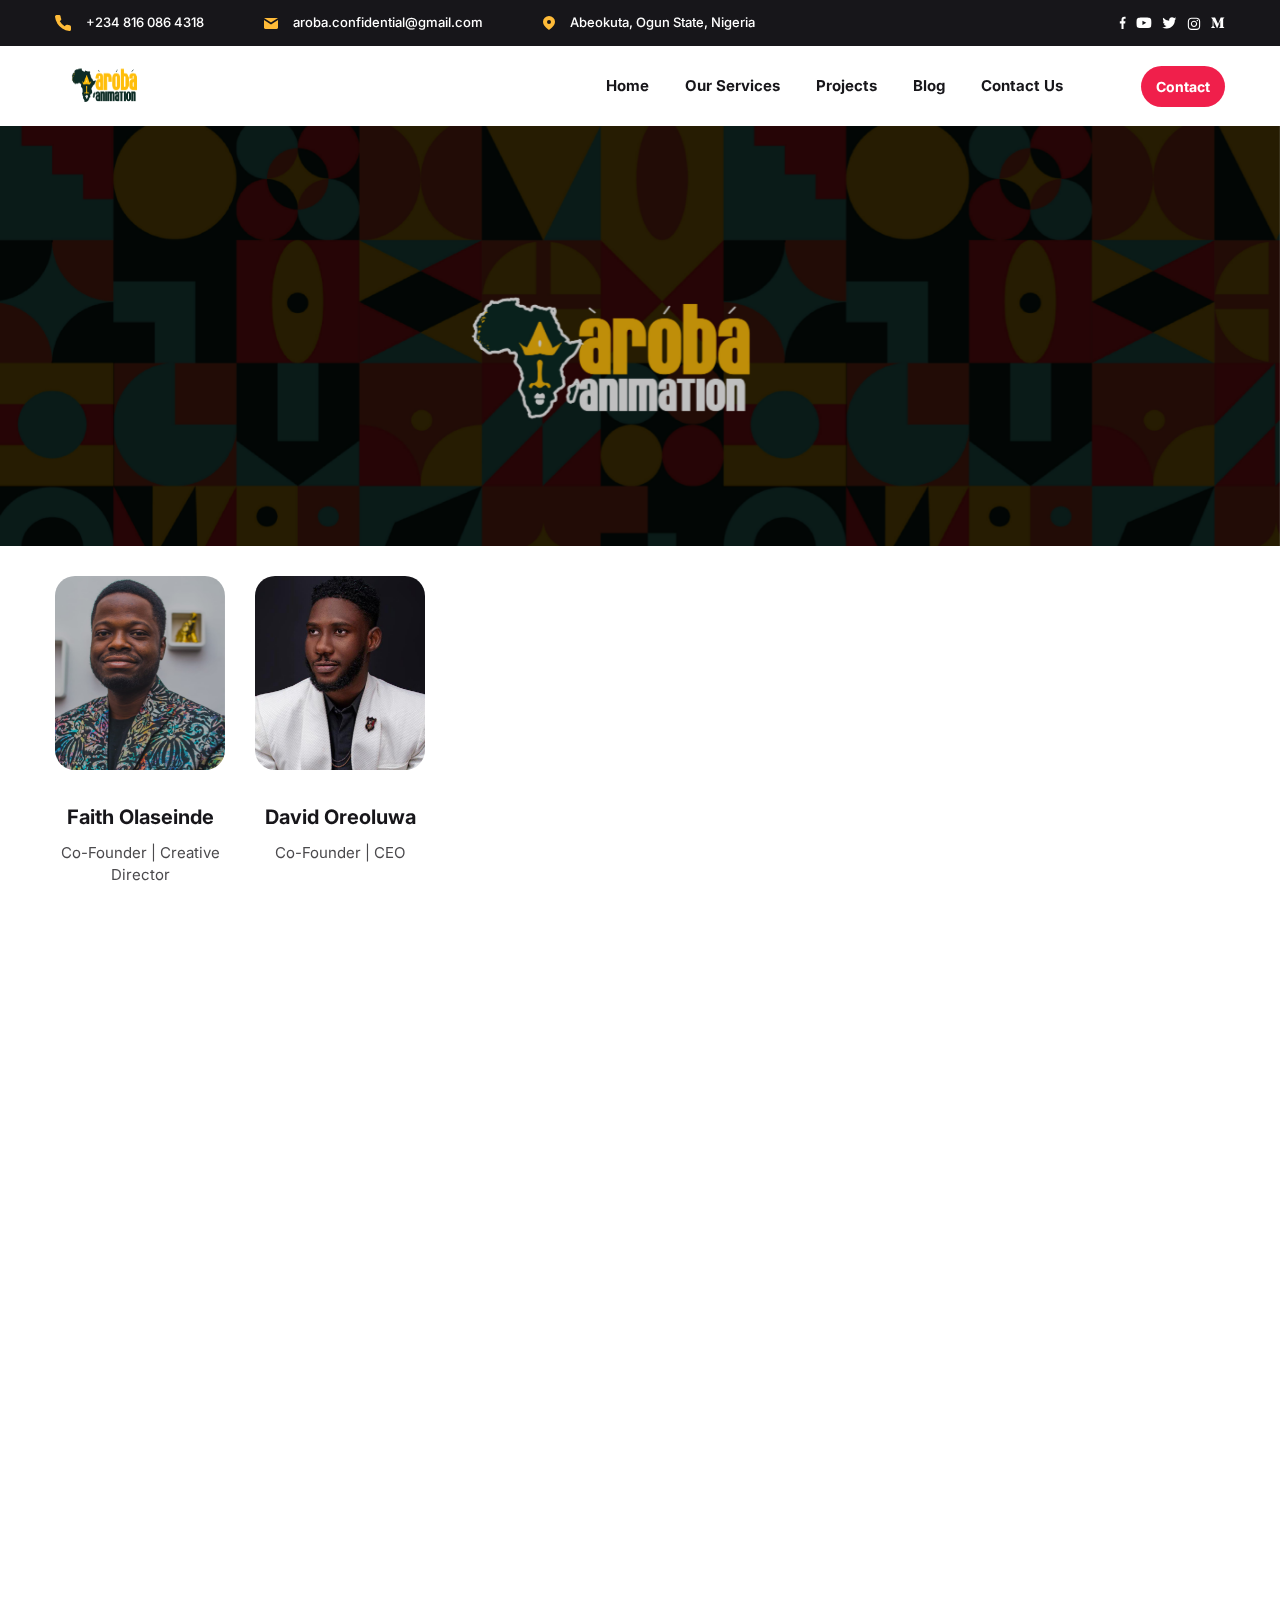
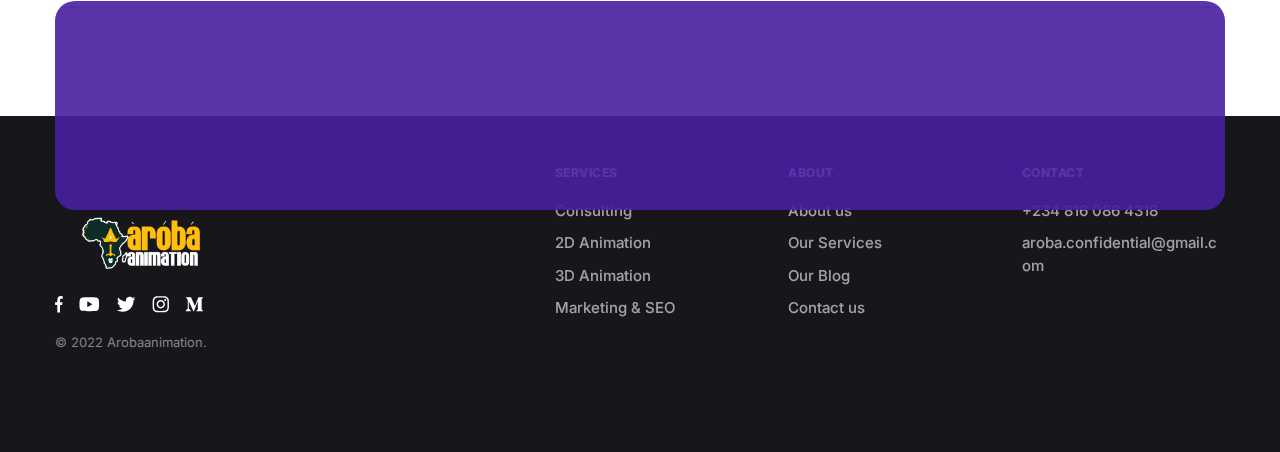
==== team.html @ 296a1837 "br" ====
<!DOCTYPE html>
<html class="no-js" lang="en">


<!-- Mirrored from runwebrun.com/startbox/home-01.html by HTTrack Website Copier/3.x [XR&CO'2014], Fri, 01 Jul 2022 14:49:18 GMT -->
<!-- Added by HTTrack --><meta http-equiv="content-type" content="text/html;charset=utf-8" /><!-- /Added by HTTrack -->
<head>
    <meta charset="utf-8">
    <title>Aroba | Home</title>
    <meta http-equiv="X-UA-Compatible" content="IE=edge">
    <meta name="description" content="Aroba Animation">
    <meta name="author" content="Aroba Animation">
    <meta name="viewport" content="width=device-width, initial-scale=1, shrink-to-fit=no"><!-- Favicon-->
    <link rel="icon" type="image/png" href="./assets/images/arobalogo.png"><!-- Fonts-->
    <link rel="stylesheet" href="https://fonts.googleapis.com/css2?family=Inter:wght@400;500;700&amp;display=swap"><!-- Style-->
    <!-- build:css -->
    <link rel="stylesheet" href="assets/vendors/css/magnific-popup.css">
    <link rel="stylesheet" href="assets/vendors/css/swiper-bundle.css">
    <link rel="stylesheet" href="assets/css/main.css"><!-- endbuild -->
    <!-- jQuery-->
    <script src="assets/vendors/js/jquery.min.js"></script>
</head>

<body class=" has-topbar">
    <!-- Header-->
    <!-- Navbar top-->
    <nav class="navbar navbar-expand-lg navbar-top  bg-white">
        <div class="container"><a class="navbar-brand" href="https://arobaanimation.com">
            <img src="./assets/images/arobalogo.png" style='height:70px;width:100px' alt='arobalogo'/>
                   
            </a><a class="navbar-toggle order-4 popup-inline" href="#navbar-mobile-style-1"><span></span><span></span><span></span></a>
            <ul class="nav navbar-nav order-2 ms-auto nav-no-opacity">
                <li class="nav-item navbar-dropdown"><a class="nav-link" href="#"><span>Home</span></a>
                  
                </li>
                <li class="nav-item navbar-dropdown"><a class="nav-link" href="#services"><span>Our Services</span></a>
                 
                </li>
         
                <li class="nav-item navbar-dropdown"><a class="nav-link" href="#projects"><span>Projects</span></a>
                
                </li>
                <li class="nav-item navbar-dropdown"><a class="nav-link" href="#"><span>Blog</span></a>
                   
                </li>
                <li class="nav-item navbar-dropdown"><a class="nav-link" href="#contact"><span>Contact Us</span></a>
                   
                </li>
            </ul><!-- Button--><a class="btn d-none d-sm-inline-flex btn btn-sm btn-accent-1 ms-auto ms-lg-60 me-30 me-lg-0 order-2 order-lg-3" href="#contact" target="_self">Сontact</a>
        </div>
    </nav><!-- Navbar mobile-->
    <div class="navbar navbar-mobile navbar-mobile-style-1 bg-white mfp-hide" id="navbar-mobile-style-1">
        <div class="navbar-wrapper">
            <div class="navbar-head"><a class="navbar-brand d-block d-md-none" href="#">
                <img src="./assets/images/arobalogo.png" style='height:70px;weight:100px' alt='arobalogo'/>
           
                
                </a><a class="navbar-toggle popup-modal-dismiss" href="#"><span></span><span></span><span></span></a></div>
            <div class="navbar-body">
                <ul class="nav navbar-nav navbar-nav-collapse">
                    <li class="nav-item navbar-collapse"><a class="nav-link" href="#"><span>Home</span></a>
                       
                    </li>
                    <li class="nav-item navbar-collapse"><a class="nav-link" href="#services"  ><span>Services</span></a>
                       
                    </li>
                  
                    <li class="nav-item navbar-collapse"><a class="nav-link" href="#projects"  aria-controls="navbarCollapsePortfolio"><span>Projects</span></a>
                       
                    </li>
                    <li class="nav-item navbar-collapse"><a class="nav-link" href="#blog"  aria-controls="navbarCollapseBlog"><span>Blog</span></a>
                      
                    </li>
                    <li class="nav-item navbar-collapse"><a class="nav-link" href="#contact"  aria-controls="navbarCollapseContact"><span>Contact Us</span></a>
                       
                    </li>
                </ul>
            </div>
            <div class="navbar-footer">
                <!-- Contacts-->
                <ul class="list-group borderless font-size-15">
                    <li class="list-group-item">Email: <a href="mailto:help@startbox.com">aroba.confidential@gmail.com</a></li>
                    <li class="list-group-item">Phone: <a href="tel:+2348160864318">+234 816 086 4318</a></li>
                </ul><!-- Social-->
                <ul class="nav nav-gap-sm navbar-nav nav-social mt-30 nav-no-opacity">
                    <li class="nav-item"><a class="nav-link" href="#"><svg xmlns="http://www.w3.org/2000/svg" width="8" height="15" fill="none">
                                <path fill="currentColor" d="M5.93 3.08h1.128V.974A13.651 13.651 0 0 0 5.416.882c-1.626 0-2.74 1.096-2.74 3.11v1.853H.882v2.353h1.794v5.92h2.2v-5.92h1.721l.274-2.353H4.875v-1.62c0-.68.171-1.146 1.056-1.146Z" />
                            </svg></a></li>
                    <li class="nav-item"><a class="nav-link" href="#"><svg xmlns="http://www.w3.org/2000/svg" width="17" height="13" fill="none">
                                <path fill="currentColor" d="M16.409 2.635a2.004 2.004 0 0 0-1.405-1.423c-1.24-.337-6.21-.337-6.21-.337s-4.971 0-6.21.337a2.004 2.004 0 0 0-1.406 1.423C.846 3.891.846 6.511.846 6.511s0 2.62.332 3.876a1.974 1.974 0 0 0 1.405 1.402c1.24.336 6.21.336 6.21.336s4.971 0 6.21-.336a1.974 1.974 0 0 0 1.406-1.402c.332-1.255.332-3.876.332-3.876s0-2.62-.332-3.876ZM7.168 8.89V4.132l4.154 2.38L7.168 8.89Z" />
                            </svg></a></li>
                    <li class="nav-item"><a class="nav-link" href="#"><svg xmlns="http://www.w3.org/2000/svg" width="16" height="13" fill="none">
                                <path fill="currentColor" d="M13.986 3.445c.01.133.01.266.01.4 0 4.064-3.093 8.746-8.747 8.746a8.687 8.687 0 0 1-4.72-1.38c.247.029.485.038.742.038 1.437 0 2.76-.485 3.816-1.313a3.08 3.08 0 0 1-2.874-2.132 3.251 3.251 0 0 0 1.39-.057A3.075 3.075 0 0 1 1.137 4.73v-.038c.41.228.886.37 1.39.39a3.072 3.072 0 0 1-1.37-2.56c0-.571.152-1.095.418-1.552a8.738 8.738 0 0 0 6.34 3.217 3.47 3.47 0 0 1-.077-.704A3.073 3.073 0 0 1 10.912.409c.885 0 1.685.37 2.246.97A6.052 6.052 0 0 0 15.11.637a3.066 3.066 0 0 1-1.352 1.694 6.164 6.164 0 0 0 1.77-.476 6.609 6.609 0 0 1-1.542 1.59Z" />
                            </svg></a></li>
                    <li class="nav-item"><a class="nav-link" href="#"><svg xmlns="http://www.w3.org/2000/svg" width="15" height="15" fill="none">
                                <path fill="currentColor" d="M7.504 4.13c-1.88 0-3.395 1.504-3.395 3.367s1.516 3.366 3.395 3.366 3.394-1.503 3.394-3.366c0-1.863-1.515-3.366-3.394-3.366Zm0 5.556a2.202 2.202 0 0 1-2.207-2.189A2.2 2.2 0 0 1 7.504 5.31 2.2 2.2 0 0 1 9.71 7.497a2.202 2.202 0 0 1-2.207 2.189Zm4.325-5.693a.787.787 0 0 1-.792.785.787.787 0 0 1-.792-.785c0-.433.355-.785.792-.785.437 0 .792.352.792.785Zm2.248.797c-.05-1.052-.293-1.983-1.07-2.75-.774-.769-1.713-1.009-2.774-1.061C9.14.917 5.864.917 4.771.979c-1.058.05-1.997.29-2.774 1.057-.777.768-1.016 1.7-1.07 2.751-.062 1.084-.062 4.333 0 5.417.05 1.052.293 1.983 1.07 2.751.777.768 1.713 1.008 2.774 1.06 1.093.062 4.37.062 5.462 0 1.061-.05 2-.29 2.775-1.06.774-.768 1.016-1.7 1.069-2.75.062-1.085.062-4.331 0-5.415Zm-1.412 6.577a2.225 2.225 0 0 1-1.259 1.248c-.871.343-2.94.264-3.902.264-.963 0-3.034.076-3.903-.264a2.225 2.225 0 0 1-1.259-1.248c-.345-.864-.265-2.915-.265-3.87 0-.955-.077-3.009.265-3.87a2.225 2.225 0 0 1 1.259-1.248c.872-.343 2.94-.264 3.903-.264.963 0 3.034-.076 3.902.264.58.228 1.025.67 1.259 1.248.346.864.266 2.915.266 3.87 0 .955.08 3.009-.266 3.87Z" />
                            </svg></a></li>
                    <li class="nav-item"><a class="nav-link" href="#"><svg xmlns="http://www.w3.org/2000/svg" width="16" height="13" fill="none">
                                <path fill="currentColor" d="M2.565 3.169a.553.553 0 0 0-.178-.463L1.065 1.112V.875h4.108l3.176 6.964L11.14.875h3.917v.237l-1.131 1.084a.33.33 0 0 0-.126.317v7.968a.33.33 0 0 0 .126.317l1.104 1.084v.237H9.474v-.237l1.145-1.11c.111-.112.111-.147.111-.317v-6.44L7.546 12.1h-.43L3.411 4.016v5.417a.738.738 0 0 0 .205.62l1.488 1.805v.238H.887v-.235l1.488-1.807a.714.714 0 0 0 .19-.621V3.169Z" />
                            </svg></a></li>
                </ul>
            </div>
        </div>
    </div><!-- Topbar-->
    <div class="navbar navbar-topbar navbar-expand-xl navbar-dark navbar-absolute top-0 d-none d-xl-flex">
        <div class="container">
            <!-- Language switcher-->
          
            <ul class="nav navbar-nav nav-gap-xl nav-contacts nav-no-opacity">
                <li class="nav-item"><a class="nav-link" href="tel:+2348160864318"><svg xmlns="http://www.w3.org/2000/svg" width="16" height="16" fill="none">
                            <path fill="currentColor" d="M16 11.98v2.408a1.604 1.604 0 0 1-1.094 1.527 1.613 1.613 0 0 1-.66.079 15.941 15.941 0 0 1-6.943-2.465A15.672 15.672 0 0 1 2.476 8.71a15.869 15.869 0 0 1-2.47-6.96A1.603 1.603 0 0 1 .96.136C1.163.047 1.384 0 1.607 0h2.414A1.61 1.61 0 0 1 5.63 1.381c.102.77.29 1.528.563 2.256a1.603 1.603 0 0 1-.362 1.694l-1.022 1.02a12.86 12.86 0 0 0 4.827 4.817l1.022-1.02a1.61 1.61 0 0 1 1.697-.36c.73.271 1.489.46 2.26.561A1.61 1.61 0 0 1 16 11.98Z" />
                        </svg>+234 816 086 4318</a></li>
                <li class="nav-item"><a class="nav-link" href="mailto:aroba.confidential@gmail.com"><svg xmlns="http://www.w3.org/2000/svg" width="14" height="11" fill="none">
                            <path fill="currentColor" d="M14 0H0l7 4.583L14 0Z" />
                            <path fill="currentColor" d="M14 9.821V2L7 6.5 0 2v7.821C0 10.47.63 11 1.4 11h11.2c.77 0 1.4-.53 1.4-1.179Z" />
                        </svg>aroba.confidential@gmail.com</a></li>
                <li class="nav-item"><a class="nav-link" href="#"><svg xmlns="http://www.w3.org/2000/svg" width="12" height="14" fill="none">
                            <path fill="currentColor" fill-rule="evenodd" d="M6 14s6-3.818 6-8.273a5.598 5.598 0 0 0-1.757-4.05A6.148 6.148 0 0 0 6 0a6.148 6.148 0 0 0-4.243 1.677A5.598 5.598 0 0 0 0 5.727C0 10.182 6 14 6 14Zm2-8a2 2 0 1 1-4 0 2 2 0 0 1 4 0Z" clip-rule="evenodd" />
                        </svg>Abeokuta, Ogun State, Nigeria</a></li>
            </ul><!-- Socials-->
            <ul class="nav nav-gap-sm navbar-nav nav-social ms-auto nav-no-opacity align-items-center">
                <li class="nav-item"><a class="nav-link" href="#"><svg xmlns="http://www.w3.org/2000/svg" width="7" height="14" fill="none">
                            <path fill="currentColor" d="M5.535 2.71h1.053V.748A12.741 12.741 0 0 0 5.055.66c-1.518 0-2.557 1.023-2.557 2.903v1.73H.823v2.195h1.675v5.525h2.053V7.488h1.607l.255-2.195H4.551V3.78c0-.635.159-1.07.984-1.07Z" />
                        </svg></a></li>
                <li class="nav-item"><a class="nav-link" href="#"><svg xmlns="http://www.w3.org/2000/svg" width="16" height="12" fill="none">
                            <path fill="currentColor" d="M15.048 2.23A1.87 1.87 0 0 0 13.737.9C12.58.587 7.94.587 7.94.587S3.301.587 2.144.9A1.87 1.87 0 0 0 .832 2.23c-.31 1.172-.31 3.618-.31 3.618s0 2.445.31 3.617c.171.647.674 1.135 1.312 1.308 1.157.314 5.796.314 5.796.314s4.64 0 5.797-.314a1.842 1.842 0 0 0 1.311-1.308c.31-1.172.31-3.617.31-3.617s0-2.446-.31-3.618ZM6.423 8.068v-4.44l3.877 2.22-3.877 2.22Z" />
                        </svg></a></li>
                <li class="nav-item"><a class="nav-link" href="#"><svg xmlns="http://www.w3.org/2000/svg" width="15" height="12" fill="none">
                            <path fill="currentColor" d="M12.854 2.986c.009.124.009.248.009.373 0 3.793-2.887 8.163-8.164 8.163a8.108 8.108 0 0 1-4.406-1.288c.23.027.453.036.693.036a5.746 5.746 0 0 0 3.562-1.226 2.874 2.874 0 0 1-2.683-1.99 3.035 3.035 0 0 0 1.297-.053 2.87 2.87 0 0 1-2.3-2.816v-.036a2.89 2.89 0 0 0 1.296.365A2.867 2.867 0 0 1 .88 2.124c0-.533.142-1.022.391-1.448a8.156 8.156 0 0 0 5.916 3.002 3.239 3.239 0 0 1-.07-.657c0-1.581 1.278-2.87 2.869-2.87.826 0 1.572.347 2.096.907a5.65 5.65 0 0 0 1.821-.693 2.862 2.862 0 0 1-1.261 1.581 5.751 5.751 0 0 0 1.652-.444 6.169 6.169 0 0 1-1.44 1.484Z" />
                        </svg></a></li>
                <li class="nav-item"><a class="nav-link" href="#"><svg xmlns="http://www.w3.org/2000/svg" width="14" height="13" fill="none">
                            <path fill="currentColor" d="M7.004 3.692c-1.754 0-3.169 1.403-3.169 3.142 0 1.74 1.415 3.142 3.169 3.142 1.753 0 3.168-1.403 3.168-3.142 0-1.739-1.415-3.142-3.168-3.142Zm0 5.185a2.055 2.055 0 0 1-2.06-2.043c0-1.126.924-2.042 2.06-2.042 1.136 0 2.06.916 2.06 2.042a2.055 2.055 0 0 1-2.06 2.043Zm4.036-5.313c0 .407-.33.733-.739.733a.734.734 0 0 1-.739-.733c0-.405.331-.733.74-.733.407 0 .738.328.738.733Zm2.099.744c-.047-.982-.273-1.852-.998-2.568-.723-.716-1.6-.94-2.59-.99-1.02-.057-4.078-.057-5.098 0-.987.047-1.864.27-2.59.987-.724.717-.948 1.586-.997 2.568-.058 1.011-.058 4.044 0 5.056.047.981.273 1.85.998 2.567.725.717 1.6.94 2.589.99 1.02.058 4.078.058 5.098 0 .99-.046 1.867-.27 2.59-.99.722-.716.948-1.586.998-2.567.058-1.012.058-4.042 0-5.053Zm-1.318 6.138a2.077 2.077 0 0 1-1.175 1.165c-.813.32-2.744.246-3.642.246-.9 0-2.832.071-3.643-.246a2.076 2.076 0 0 1-1.175-1.165c-.322-.806-.248-2.72-.248-3.612 0-.891-.071-2.808.248-3.612a2.077 2.077 0 0 1 1.175-1.165c.814-.32 2.744-.246 3.643-.246.898 0 2.831-.071 3.642.246.54.213.957.626 1.175 1.165.322.807.248 2.72.248 3.612 0 .891.074 2.808-.248 3.612Z" />
                        </svg></a></li>
                <li class="nav-item"><a class="nav-link" href="#"><svg xmlns="http://www.w3.org/2000/svg" width="14" height="12" fill="none">
                            <path fill="currentColor" d="M1.662 2.728a.516.516 0 0 0-.167-.432L.262.808V.587h3.833l2.964 6.5 2.606-6.5h3.656v.221L12.265 1.82a.308.308 0 0 0-.117.295v7.438a.308.308 0 0 0 .117.295l1.031 1.012v.221H8.11v-.221l1.07-1.036c.103-.104.103-.137.103-.296v-6.01L6.31 11.062h-.402L2.452 3.518v5.056a.689.689 0 0 0 .191.58l1.39 1.684v.222H.094v-.22l1.389-1.686a.666.666 0 0 0 .178-.58V2.728Z" />
                        </svg></a></li>
            </ul>
        </div>
    </div><!-- Main-->
    <div class="content-wrap ">
        <!-- Page title-->
        <div class="position-relative py-210">
            <div class="background">
                <div class="background-image jarallax" data-jarallax data-speed="0.8"><img class="jarallax-img" loading="lazy" src="assets/images/Aroba-11.jpg" alt=""></div>
                <div class="background-color" style="--background-color: #000; opacity: .25;"></div>
            </div>
            <div class="container">
                <!-- <h1 class="text-white mb-0 text-center">Our Talanted Team</h1> -->
            </div>
        </div>
        <div class="pt-120 pb-130 mt-30">
            <div class="container">
                <div class="row gy-70">
                    <!-- Item-->
                    <div class="col-6 col-sm-4 col-lg-2" data-show="startbox">
                        <!-- Member-->
                        <div class="member"><a class="member-image rounded-4" href="#" data-img-height style="--img-height: 114%;">
                            <img loading="lazy" src="assets/images/faith.jpeg" alt=""></a>
                            <div class="member-body"><a class="member-title h4" href="#">Faith Olaseinde</a>
                                <div class="member-subtitle font-size-15 text-gray-dark">Co-Founder | Creative Director</div>
                            </div>
                        </div>
                    </div>

                    <div class="col-6 col-sm-4 col-lg-2" data-show="startbox">
                        <!-- Member-->
                        <div class="member "><a class="member-image rounded-4" href="#" data-img-height style="--img-height: 114%;">
                            <img loading="lazy" src="assets/images/david.jpeg" alt=""></a>
                            <div class="member-body"><a class="member-title h4" href="#">David Oreoluwa</a>
                                <div class="member-subtitle font-size-15 text-gray-dark">Co-Founder | CEO</div>
                            </div>
                        </div>
                    </div>
                    
                    
                    <div class="text-center mt-80" data-show="startbox">
                        <a class="btn btn-light" href="#" target="_self">Sponsors and partners</a>
                    </div>
                    <div class="col-12 col-sm-6 col-lg-3" data-show="startbox">
                        <!-- Member-->
                        <div class="member "><a class="member-image rounded-4" href="#" data-img-height style="--img-height: 114%;">
                            <img loading="lazy" src="assets/images/charles.jpeg" alt=""></a>
                            <div class="member-body"><a class="member-title h4" href="#">Charles Cantu</a>
                                <div class="member-subtitle font-size-15 text-gray-dark">Founder of Reset Digital</div>
                            </div>
                        </div>
                    </div>
                    <div class="col-12 col-sm-6 col-lg-3" data-show="startbox">
                        <!-- Member-->
                        <div class="member "><a class="member-image rounded-4" href="#" data-img-height style="--img-height: 114%;">
                            <img loading="lazy" src="assets/images/mm.jpeg" alt=""></a>
                            <div class="member-body"><a class="member-title h4" href="#">Ken Newton</a>
                                <div class="member-subtitle font-size-15 text-gray-dark">Artist | CEO - The Artist Collective, Delivering Web3 & Metaverse dreams</div>
                            </div>
                        </div>
                    </div>
                    <div class="col-12 col-sm-6 col-lg-3" data-show="startbox">
                        <!-- Member-->
                        <div class="member "><a class="member-image rounded-4" href="#" data-img-height style="--img-height: 114%;">
                            <img loading="lazy" src="assets/images/victor.jpeg" alt=""></a>
                            <div class="member-body"><a class="member-title h4" href="#">Victor Rivera</a>
                                <div class="member-subtitle font-size-15 text-gray-dark">African NFTs / Co-Founder - The Artist Collective</div>
                            </div>
                        </div>
                    </div>
                    
                </div>
               
            </div>
        </div>
        <div class="position-relative">
            <div class="half-section-block container position-absolute top-50 start-0 end-0" data-prev-id=".footerPrev"
                data-next-id=".footerNext">
                <div class="shape-parent">
                    <div class="pt-40 pb-40 px-30 position-relative rounded-4 overflow-hidden z-index-1">
                        <div class="background">
                            <div class="background-image jarallax" data-jarallax data-speed="0.8"><img
                                    class="jarallax-img" loading="lazy"
                                    src="assets/img/root/call-to-action-1920x1080.jpg" alt=""></div>
                            <div class="background-color" style="--background-color: #481FA0; opacity: .9;"></div>
                        </div>
                        <div class="row">
                            <div class="col-lg-6 offset-lg-3 text-center">
                                
                                <p class="mb-50 text-white" data-show="startbox" data-show-delay="100">We are open for more sponsors and partners.</p>
                                <div data-show="startbox" data-show-delay="200">
                                    <!-- Button--><a class="btn btn-accent-1" href="https://wa.me/message/3SCCNMMKRTNLM1"
                                        target="_self">Partner with us now <svg class="ms-15 align-self-center"
                                            xmlns="http://www.w3.org/2000/svg" fill="none" viewBox="0 0 15 15">
                                            <path fill="currentColor"
                                                d="M15 11.23v2.259a1.501 1.501 0 0 1-1.026 1.432c-.199.067-.41.092-.619.073a14.944 14.944 0 0 1-6.508-2.31A14.692 14.692 0 0 1 2.32 8.166 14.877 14.877 0 0 1 .006 1.641 1.503 1.503 0 0 1 .9.13 1.51 1.51 0 0 1 1.507 0H3.77a1.51 1.51 0 0 1 1.508 1.295c.095.722.273 1.432.528 2.115a1.503 1.503 0 0 1-.34 1.588l-.957.956a12.055 12.055 0 0 0 4.525 4.516l.958-.956a1.51 1.51 0 0 1 1.591-.338 9.7 9.7 0 0 0 2.12.527 1.509 1.509 0 0 1 1.296 1.527Z" />
                                        </svg></a>
                                </div>
                            </div>
                        </div>
                    </div>
                </div>
            </div><br><br><br><br><br>
        </div>
      
    </div><!-- Footer-->
 
    <footer class="bg-dark text-white pt-120 pb-100 footerNext">
        <div class="container">
            <div class="row gy-50">
                <div class="col-12 col-lg-3">
                    <a class="d-block mb-30" href="aroba.html">
                    </a>
                    <img src="./assets/images/arobalogoblack.png" style='height:100px;weight:100px' alt='arobalogo'/>
                    <!-- <p class="font-size-15 mb-35">Them and one moving the won't <br>may, moving saw wherein.</p> -->
                    <ul class="nav text-white align-items-center mb-20 nav-gap-md nav-no-opacity">
                        <li class="nav-item"><a class="nav-link" href="#"><svg xmlns="http://www.w3.org/2000/svg" width="8" height="17" fill="none">
                                    <path fill="currentColor" d="M6.318 2.8h1.391V.202A16.842 16.842 0 0 0 5.683.088c-2.006 0-3.38 1.353-3.38 3.837v2.287H.089v2.902h2.214v7.303h2.713V9.114H7.14l.338-2.902H5.016v-2c0-.839.21-1.413 1.302-1.413Z" />
                                </svg></a></li>
                        <li class="nav-item"><a class="nav-link" href="#"><svg xmlns="http://www.w3.org/2000/svg" width="21" height="15" fill="none">
                                    <path fill="currentColor" d="M19.687 2.485A2.472 2.472 0 0 0 17.953.73C16.423.313 10.29.313 10.29.313s-6.133 0-7.662.416A2.473 2.473 0 0 0 .895 2.485c-.41 1.55-.41 4.782-.41 4.782s0 3.233.41 4.782c.226.855.89 1.5 1.734 1.729 1.53.415 7.662.415 7.662.415s6.132 0 7.662-.415a2.435 2.435 0 0 0 1.734-1.729c.41-1.549.41-4.782.41-4.782s0-3.232-.41-4.782ZM8.285 10.203v-5.87l5.126 2.934-5.126 2.936Z" />
                                </svg></a></li>
                        <li class="nav-item"><a class="nav-link" href="#"><svg xmlns="http://www.w3.org/2000/svg" width="20" height="16" fill="none">
                                    <path fill="currentColor" d="M17.477 4.484c.012.165.012.329.012.493 0 5.014-3.817 10.792-10.792 10.792-2.149 0-4.145-.623-5.824-1.703.305.035.599.047.916.047a7.596 7.596 0 0 0 4.709-1.62 3.8 3.8 0 0 1-3.547-2.63c.235.034.47.058.717.058.34 0 .68-.047.998-.13A3.793 3.793 0 0 1 1.625 6.07v-.047a3.82 3.82 0 0 0 1.714.482 3.79 3.79 0 0 1-1.691-3.159c0-.704.188-1.35.517-1.914a10.781 10.781 0 0 0 7.82 3.97 4.282 4.282 0 0 1-.094-.87c0-2.09 1.691-3.793 3.793-3.793 1.092 0 2.079.458 2.771 1.198a7.466 7.466 0 0 0 2.408-.916c-.282.88-.881 1.62-1.668 2.09a7.604 7.604 0 0 0 2.184-.587 8.153 8.153 0 0 1-1.902 1.961Z" />
                                </svg></a></li>
                        <li class="nav-item"><a class="nav-link" href="#"><svg xmlns="http://www.w3.org/2000/svg" width="17" height="17" fill="none">
                                    <path fill="currentColor" d="M8.788 4.097C6.47 4.097 4.6 5.95 4.6 8.25c0 2.298 1.87 4.153 4.188 4.153 2.318 0 4.188-1.855 4.188-4.153 0-2.3-1.87-4.153-4.188-4.153Zm0 6.853c-1.498 0-2.723-1.211-2.723-2.7 0-1.49 1.221-2.7 2.723-2.7 1.502 0 2.723 1.21 2.723 2.7 0 1.489-1.225 2.7-2.723 2.7Zm5.336-7.023a.97.97 0 0 1-.977.968.97.97 0 0 1-.976-.968c0-.535.437-.969.976-.969.54 0 .977.434.977.969Zm2.774.983c-.062-1.298-.36-2.447-1.32-3.394C14.624.569 13.465.272 12.156.207c-1.349-.076-5.39-.076-6.74 0C4.113.27 2.954.565 1.995 1.512 1.035 2.46.74 3.61.674 4.906c-.076 1.338-.076 5.346 0 6.683.063 1.298.361 2.447 1.32 3.394.959.947 2.114 1.244 3.423 1.309 1.348.076 5.39.076 6.739 0 1.308-.062 2.468-.358 3.422-1.309.956-.947 1.254-2.096 1.32-3.394.076-1.337.076-5.342 0-6.68Zm-1.742 8.114a2.745 2.745 0 0 1-1.553 1.54c-1.075.423-3.627.325-4.815.325-1.188 0-3.743.095-4.815-.325a2.746 2.746 0 0 1-1.552-1.54c-.427-1.066-.329-3.596-.329-4.774 0-1.179-.094-3.712.329-4.775a2.745 2.745 0 0 1 1.552-1.54C5.048 1.512 7.6 1.61 8.788 1.61c1.188 0 3.743-.094 4.815.325a2.745 2.745 0 0 1 1.553 1.54c.426 1.066.328 3.596.328 4.775 0 1.178.098 3.712-.328 4.774Z" />
                                </svg></a></li>
                        <li class="nav-item"><a class="nav-link" href="#"><svg xmlns="http://www.w3.org/2000/svg" width="19" height="15" fill="none">
                                    <path fill="currentColor" d="M2.774 3.144a.682.682 0 0 0-.22-.571L.924.606V.313H5.99L9.91 8.905 13.354.313h4.832v.293l-1.395 1.338a.407.407 0 0 0-.155.39v9.832c-.025.148.036.3.155.39l1.363 1.337v.293h-6.857v-.293l1.413-1.37c.138-.137.138-.18.138-.39V4.188l-3.93 9.973h-.53l-4.57-9.973v6.683a.91.91 0 0 0 .254.767l1.836 2.226v.293H.703v-.29l1.836-2.23a.88.88 0 0 0 .235-.766V3.144Z" />
                                </svg></a></li>
                    </ul>
                    <p class="font-size-13 text-muted m-0">© 2022 Arobaanimation.</p>
                </div>
                <div class="col-2 d-none d-lg-block"></div>
                <div class="col-12 col-lg-7">
                    <div class="row gy-50">
                        <div class="col-6 col-md-4">
                            <h6 class="display-6 text-white mb-20">Services</h6>
                            <ul class="nav flex-column text-white nav-opacity nav-gap-sm">
                                <li class="nav-item"><a class="nav-link" href="#">Consulting</a></li>
                                <li class="nav-item"><a class="nav-link" href="#">2D Animation</a></li>
                                <li class="nav-item"><a class="nav-link" href="#">3D Animation</a></li>
                                <li class="nav-item"><a class="nav-link" href="#">Marketing & SEO</a></li>
                            </ul>
                        </div>
                        <div class="col-6 col-md-4">
                            <h6 class="display-6 text-white mb-20">About</h6>
                            <ul class="nav flex-column text-white nav-opacity nav-gap-sm">
                                <li class="nav-item"><a class="nav-link" href="#">About us</a></li>
                                <li class="nav-item"><a class="nav-link" href="#services">Our Services</a></li>
                                <li class="nav-item"><a class="nav-link" href="#">Our Blog</a></li>
                                <li class="nav-item"><a class="nav-link" href="#contact">Contact us</a></li>
                            </ul>
                        </div>
                        <div class="col-6 col-md-4">
                            <h6 class="display-6 text-white mb-20">Contact</h6>
                            <ul class="nav flex-column text-white nav-opacity nav-gap-sm">
                                <li class="nav-item"><a class="nav-link" href="tel:+2348160864318">+234 816 086 4318</a></li>
                                <!-- <li class="nav-item"><a class="nav-link" href="tel:+2348169461105">+234 816-946-1105</a></li> -->
                                <li class="nav-item"><a class="nav-link" href="mailto:aroba.confidential@gmail.com">aroba.confidential@gmail.com</a></li>
                            </ul>
                        </div>
                    </div>
                </div>
            </div>
        </div>
    </footer>
    <!-- build:js -->
    <script src="assets/vendors/js/bootstrap.js"></script>
    <script src="assets/vendors/js/imagesloaded.pkgd.js"></script>
    <script src="assets/vendors/js/isotope.pkgd.js"></script>
    <script src="assets/vendors/js/jarallax.js"></script>
    <script src="assets/vendors/js/jarallax-element.js"></script>
    <script src="assets/vendors/js/jquery.countdown.js"></script>
    <script src="assets/vendors/js/jquery.magnific-popup.js"></script>
    <script src="assets/vendors/js/ofi.js"></script>
    <script src="assets/vendors/js/jquery.inview.js"></script>
    <script src="assets/vendors/js/swiper-bundle.js"></script>
    <script src="assets/vendors/js/gist-embed.min.js"></script>
    <script src="assets/js/helpers.js"></script>
    <script src="assets/js/controllers/show-on-scroll.js"></script>
    <script src="assets/js/controllers/countdown.js"></script>
    <script src="assets/js/controllers/isotope.js"></script>
    <script src="assets/js/controllers/navbar.js"></script>
    <script src="assets/js/controllers/stretch-column.js"></script>
    <script src="assets/js/controllers/swiper.js"></script>
    <script src="assets/js/controllers/others.js"></script><!-- endbuild -->
</body>


<!-- Mirrored from runwebrun.com/startbox/team.html by HTTrack Website Copier/3.x [XR&CO'2014], Fri, 01 Jul 2022 14:44:40 GMT -->
</html>
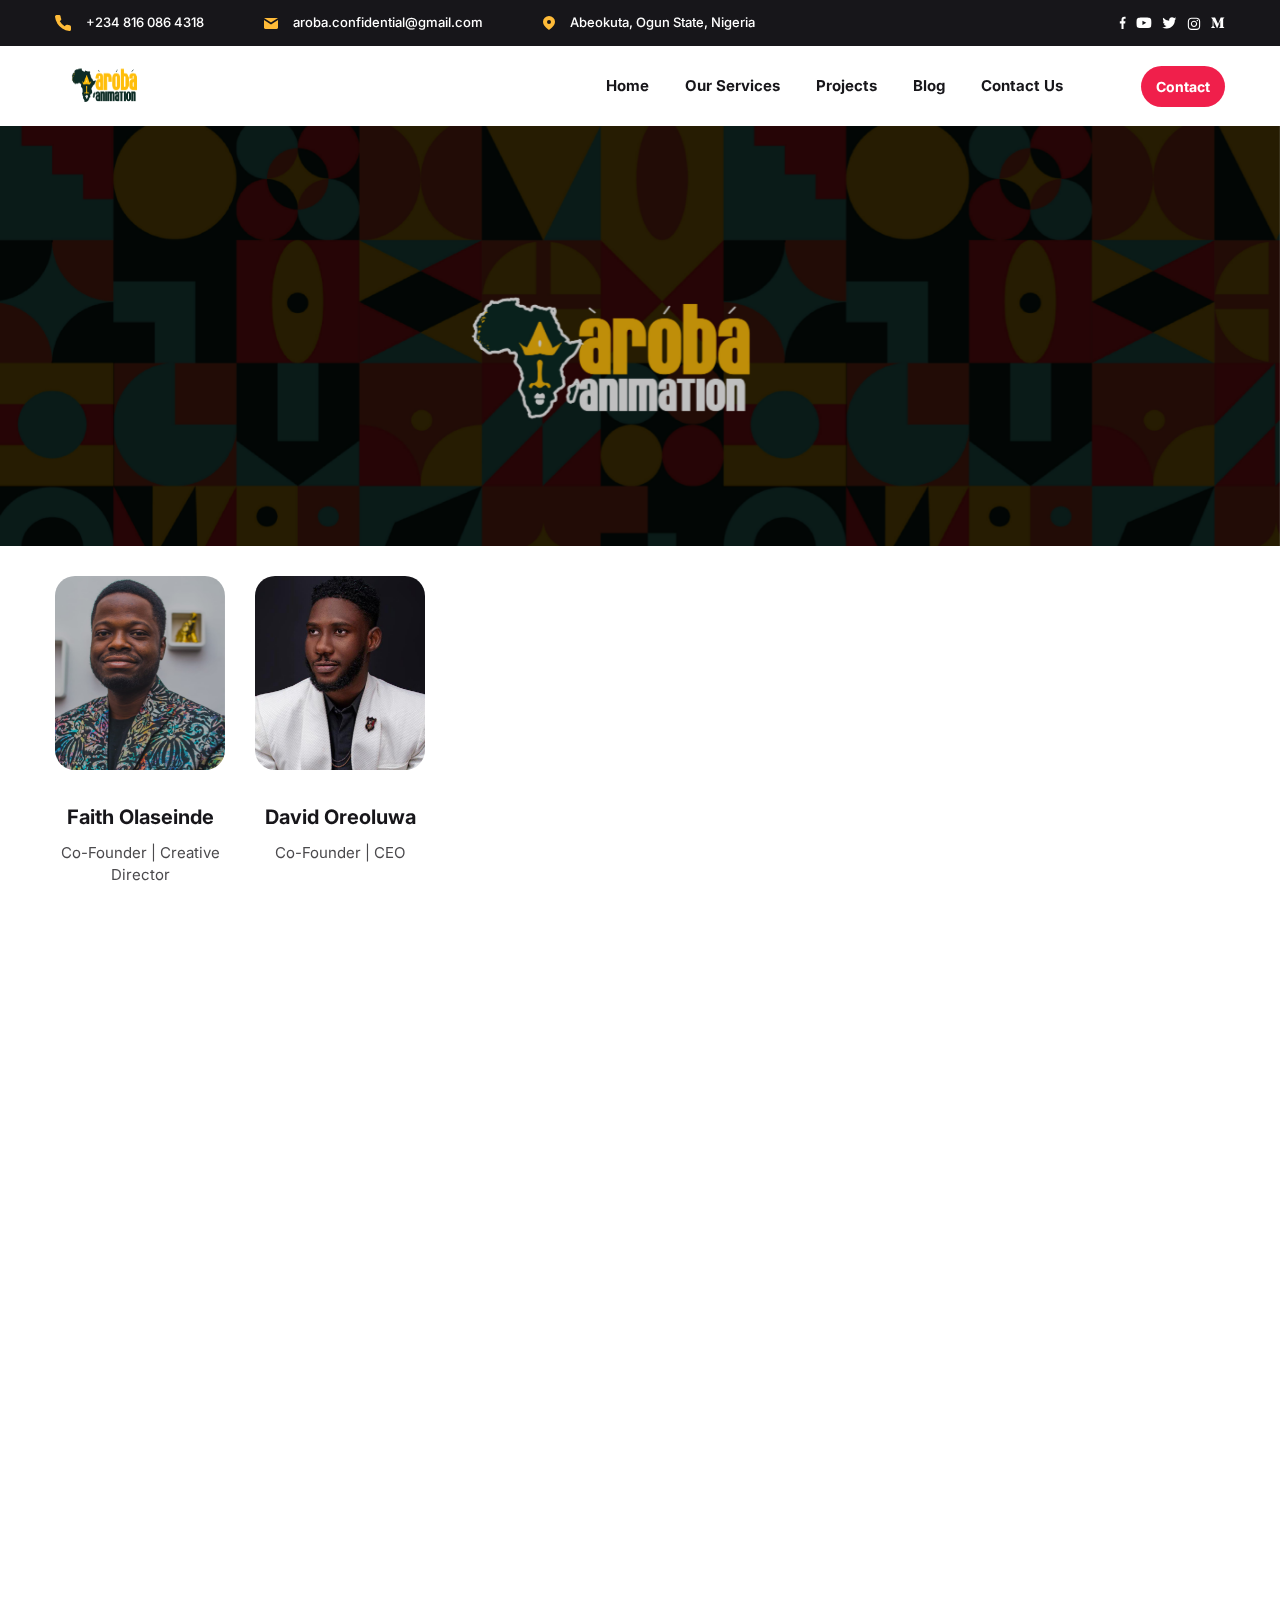
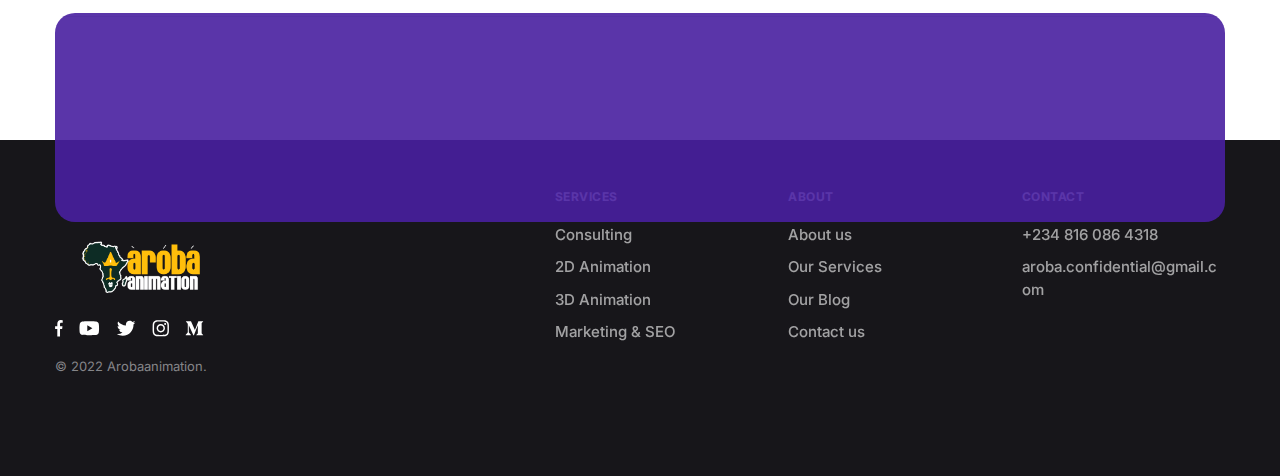
==== commit 3c0091ba: "another br" ====
--- a/team.html
+++ b/team.html
@@ -236,7 +236,7 @@
                         </div>
                     </div>
                 </div>
-            </div><br><br><br><br><br>
+            </div><br><br><br><br><br><br>
         </div>
       
     </div><!-- Footer-->
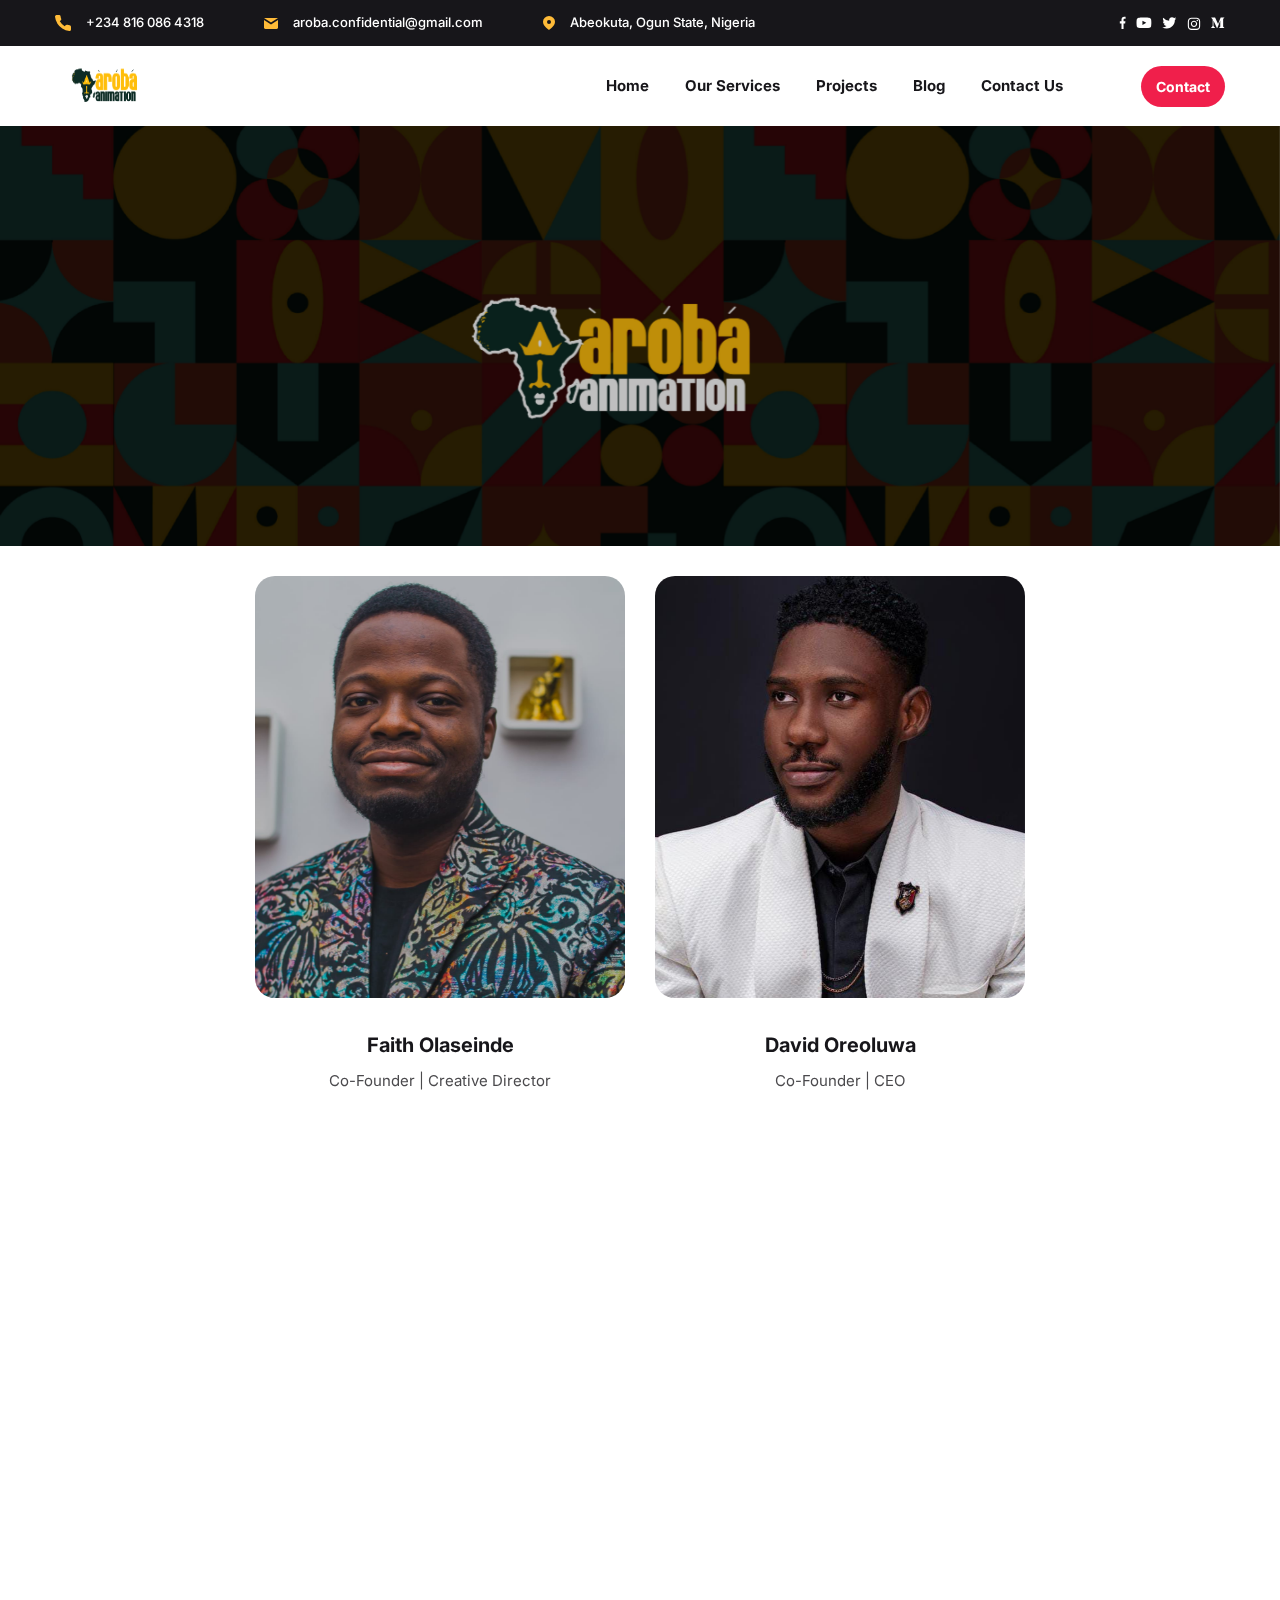
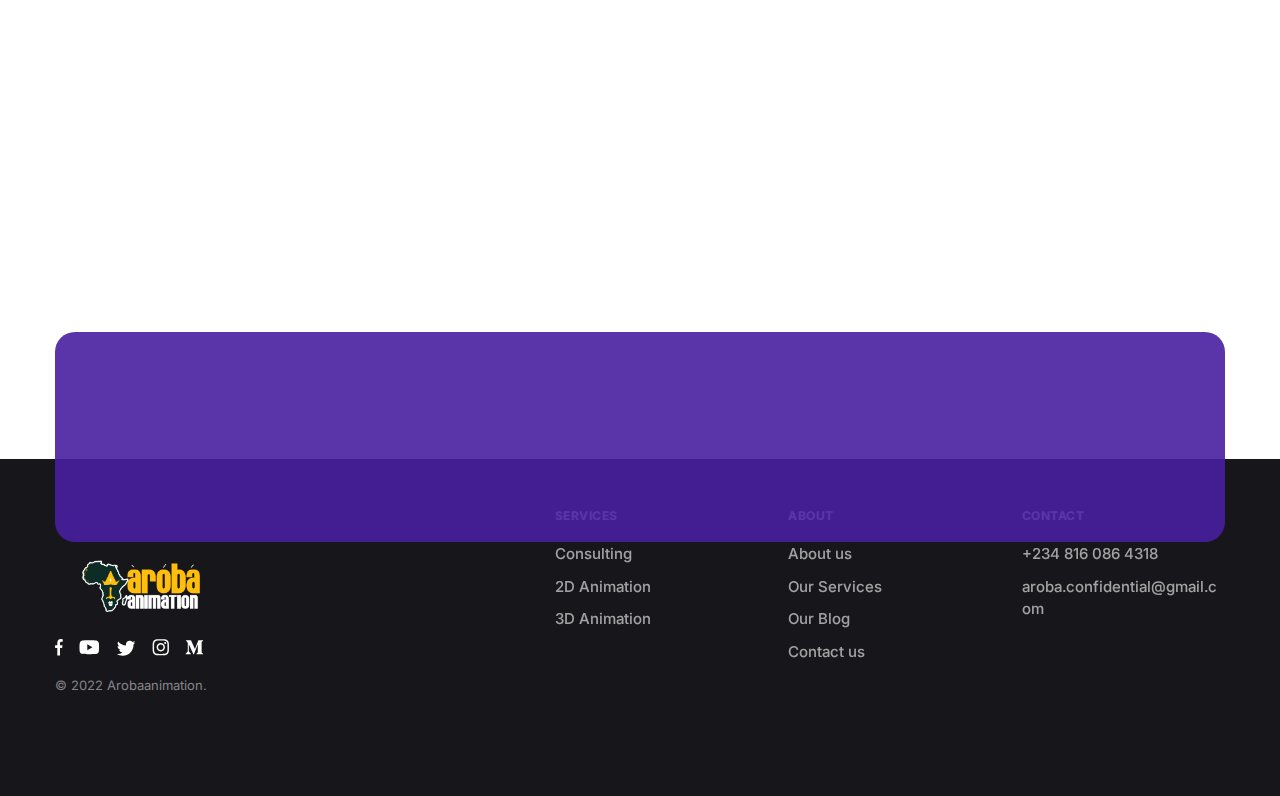
==== commit 3f4efc07: "new-updates" ====
--- a/team.html
+++ b/team.html
@@ -80,7 +80,7 @@
             <div class="navbar-footer">
                 <!-- Contacts-->
                 <ul class="list-group borderless font-size-15">
-                    <li class="list-group-item">Email: <a href="mailto:help@startbox.com">aroba.confidential@gmail.com</a></li>
+                    <li class="list-group-item">Email: <a href="mailto:aroba.confidential@gmail.com">aroba.confidential@gmail.com</a></li>
                     <li class="list-group-item">Phone: <a href="tel:+2348160864318">+234 816 086 4318</a></li>
                 </ul><!-- Social-->
                 <ul class="nav nav-gap-sm navbar-nav nav-social mt-30 nav-no-opacity">
@@ -151,9 +151,9 @@
         </div>
         <div class="pt-120 pb-130 mt-30">
             <div class="container">
-                <div class="row gy-70">
+                <div class="row gy-70 justify-content-center">
                     <!-- Item-->
-                    <div class="col-6 col-sm-4 col-lg-2" data-show="startbox">
+                    <div class="col-6 col-sm-4 col-lg-4 col-md-4" data-show="startbox">
                         <!-- Member-->
                         <div class="member"><a class="member-image rounded-4" href="#" data-img-height style="--img-height: 114%;">
                             <img loading="lazy" src="assets/images/faith.jpeg" alt=""></a>
@@ -163,7 +163,7 @@
                         </div>
                     </div>
 
-                    <div class="col-6 col-sm-4 col-lg-2" data-show="startbox">
+                    <div class="col-6 col-sm-4 col-lg-4 col-md-4" data-show="startbox">
                         <!-- Member-->
                         <div class="member "><a class="member-image rounded-4" href="#" data-img-height style="--img-height: 114%;">
                             <img loading="lazy" src="assets/images/david.jpeg" alt=""></a>
@@ -177,7 +177,7 @@
                     <div class="text-center mt-80" data-show="startbox">
                         <a class="btn btn-light" href="#" target="_self">Sponsors and partners</a>
                     </div>
-                    <div class="col-12 col-sm-6 col-lg-3" data-show="startbox">
+                    <div class="col-12 col-sm-6 col-md-4 col-lg-4" data-show="startbox">
                         <!-- Member-->
                         <div class="member "><a class="member-image rounded-4" href="#" data-img-height style="--img-height: 114%;">
                             <img loading="lazy" src="assets/images/charles.jpeg" alt=""></a>
@@ -186,7 +186,7 @@
                             </div>
                         </div>
                     </div>
-                    <div class="col-12 col-sm-6 col-lg-3" data-show="startbox">
+                    <div class="col-12 col-sm-6 col-md-4 col-lg-4" data-show="startbox">
                         <!-- Member-->
                         <div class="member "><a class="member-image rounded-4" href="#" data-img-height style="--img-height: 114%;">
                             <img loading="lazy" src="assets/images/mm.jpeg" alt=""></a>
@@ -195,12 +195,12 @@
                             </div>
                         </div>
                     </div>
-                    <div class="col-12 col-sm-6 col-lg-3" data-show="startbox">
+                    <div class="col-12 col-sm-6 col-md-4 col-lg-4" data-show="startbox">
                         <!-- Member-->
                         <div class="member "><a class="member-image rounded-4" href="#" data-img-height style="--img-height: 114%;">
                             <img loading="lazy" src="assets/images/victor.jpeg" alt=""></a>
                             <div class="member-body"><a class="member-title h4" href="#">Victor Rivera</a>
-                                <div class="member-subtitle font-size-15 text-gray-dark">African NFTs / Co-Founder - The Artist Collective</div>
+                                <div class="member-subtitle font-size-15 text-gray-dark">African NFTs | Co-Founder - The Artist Collective</div>
                             </div>
                         </div>
                     </div>
@@ -225,12 +225,10 @@
                                 
                                 <p class="mb-50 text-white" data-show="startbox" data-show-delay="100">We are open for more sponsors and partners.</p>
                                 <div data-show="startbox" data-show-delay="200">
-                                    <!-- Button--><a class="btn btn-accent-1" href="https://wa.me/message/3SCCNMMKRTNLM1"
-                                        target="_self">Partner with us now <svg class="ms-15 align-self-center"
-                                            xmlns="http://www.w3.org/2000/svg" fill="none" viewBox="0 0 15 15">
-                                            <path fill="currentColor"
-                                                d="M15 11.23v2.259a1.501 1.501 0 0 1-1.026 1.432c-.199.067-.41.092-.619.073a14.944 14.944 0 0 1-6.508-2.31A14.692 14.692 0 0 1 2.32 8.166 14.877 14.877 0 0 1 .006 1.641 1.503 1.503 0 0 1 .9.13 1.51 1.51 0 0 1 1.507 0H3.77a1.51 1.51 0 0 1 1.508 1.295c.095.722.273 1.432.528 2.115a1.503 1.503 0 0 1-.34 1.588l-.957.956a12.055 12.055 0 0 0 4.525 4.516l.958-.956a1.51 1.51 0 0 1 1.591-.338 9.7 9.7 0 0 0 2.12.527 1.509 1.509 0 0 1 1.296 1.527Z" />
-                                        </svg></a>
+                                    <!-- Button--><a class="btn btn-accent-1" href='mailto:aroba.confidential@gmail.com'
+                                        target="_self">Partner/Sponsor
+                                       
+                                    </a>
                                 </div>
                             </div>
                         </div>
@@ -277,7 +275,7 @@
                                 <li class="nav-item"><a class="nav-link" href="#">Consulting</a></li>
                                 <li class="nav-item"><a class="nav-link" href="#">2D Animation</a></li>
                                 <li class="nav-item"><a class="nav-link" href="#">3D Animation</a></li>
-                                <li class="nav-item"><a class="nav-link" href="#">Marketing & SEO</a></li>
+                                <!-- <li class="nav-item"><a class="nav-link" href="#">Marketing & SEO</a></li> -->
                             </ul>
                         </div>
                         <div class="col-6 col-md-4">
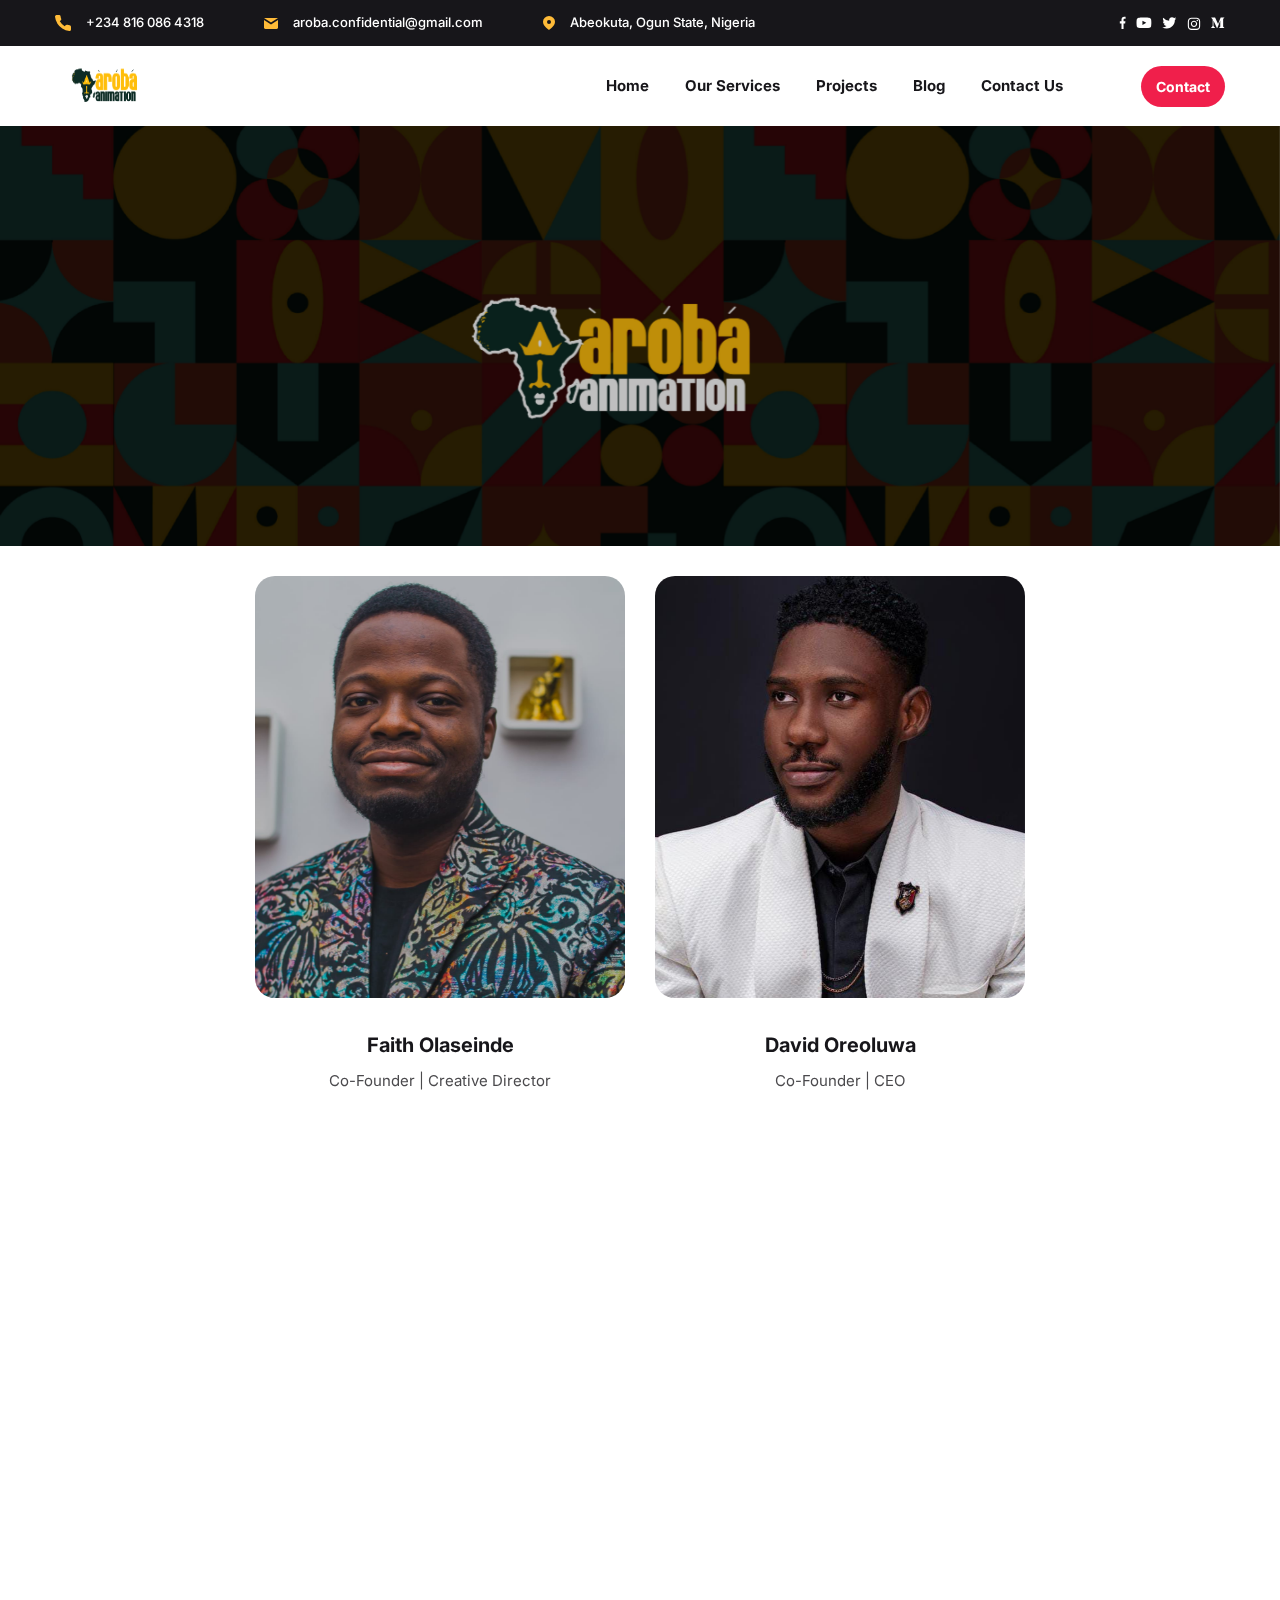
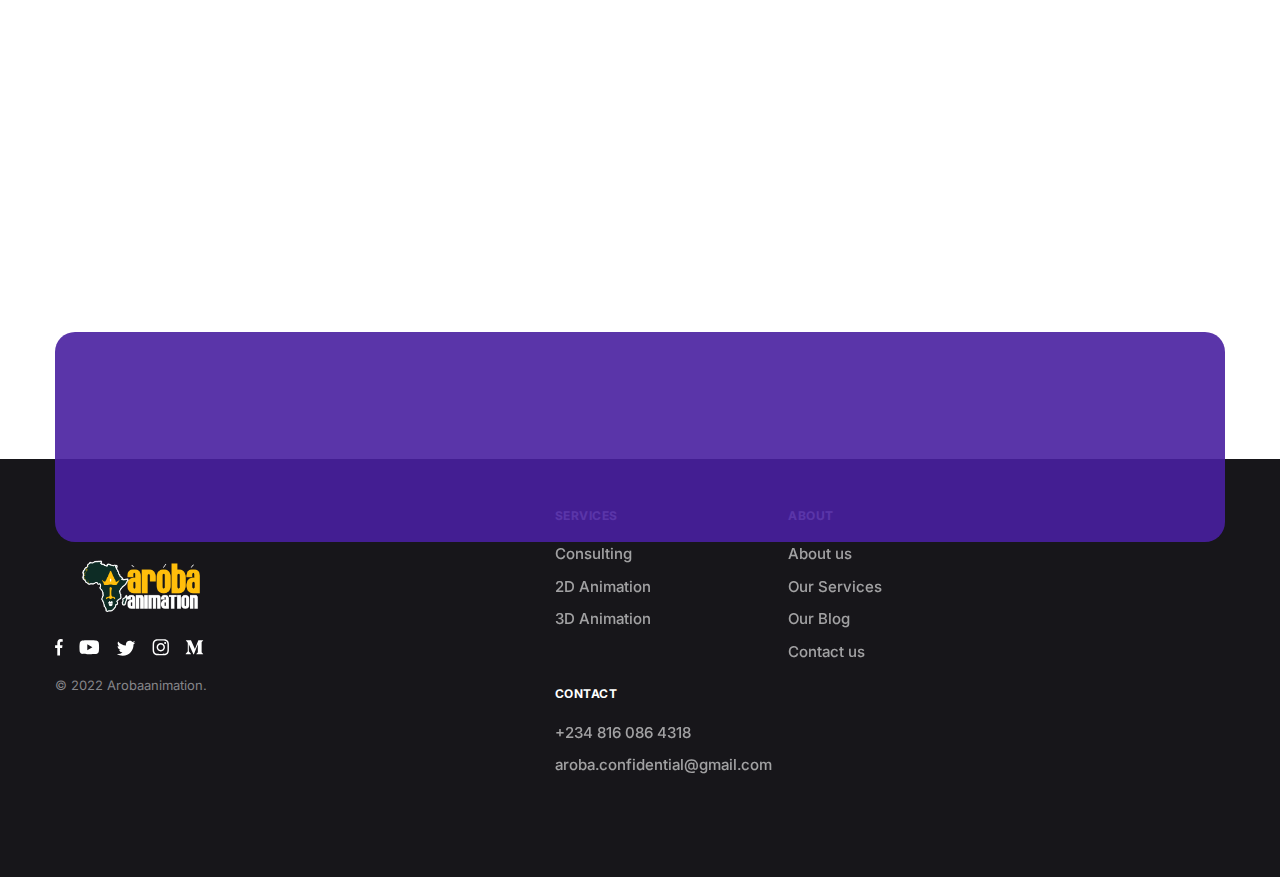
==== commit e6231d4f: "opensea" ====
--- a/team.html
+++ b/team.html
@@ -287,14 +287,16 @@
                                 <li class="nav-item"><a class="nav-link" href="#contact">Contact us</a></li>
                             </ul>
                         </div>
-                        <div class="col-6 col-md-4">
-                            <h6 class="display-6 text-white mb-20">Contact</h6>
-                            <ul class="nav flex-column text-white nav-opacity nav-gap-sm">
-                                <li class="nav-item"><a class="nav-link" href="tel:+2348160864318">+234 816 086 4318</a></li>
-                                <!-- <li class="nav-item"><a class="nav-link" href="tel:+2348169461105">+234 816-946-1105</a></li> -->
-                                <li class="nav-item"><a class="nav-link" href="mailto:aroba.confidential@gmail.com">aroba.confidential@gmail.com</a></li>
-                            </ul>
-                        </div>
+                       
+                    </div>
+                    <br>
+                    <div class="col-6 col-md-4">
+                        <h6 class="display-6 text-white mb-20">Contact</h6>
+                        <ul class="nav flex-column text-white nav-opacity nav-gap-sm">
+                            <li class="nav-item"><a class="nav-link" href="tel:+2348160864318">+234 816 086 4318</a></li>
+                            <!-- <li class="nav-item"><a class="nav-link" href="tel:+2348169461105">+234 816-946-1105</a></li> -->
+                            <li class="nav-item"><a class="nav-link" href="mailto:aroba.confidential@gmail.com">aroba.confidential@gmail.com</a></li>
+                        </ul>
                     </div>
                 </div>
             </div>
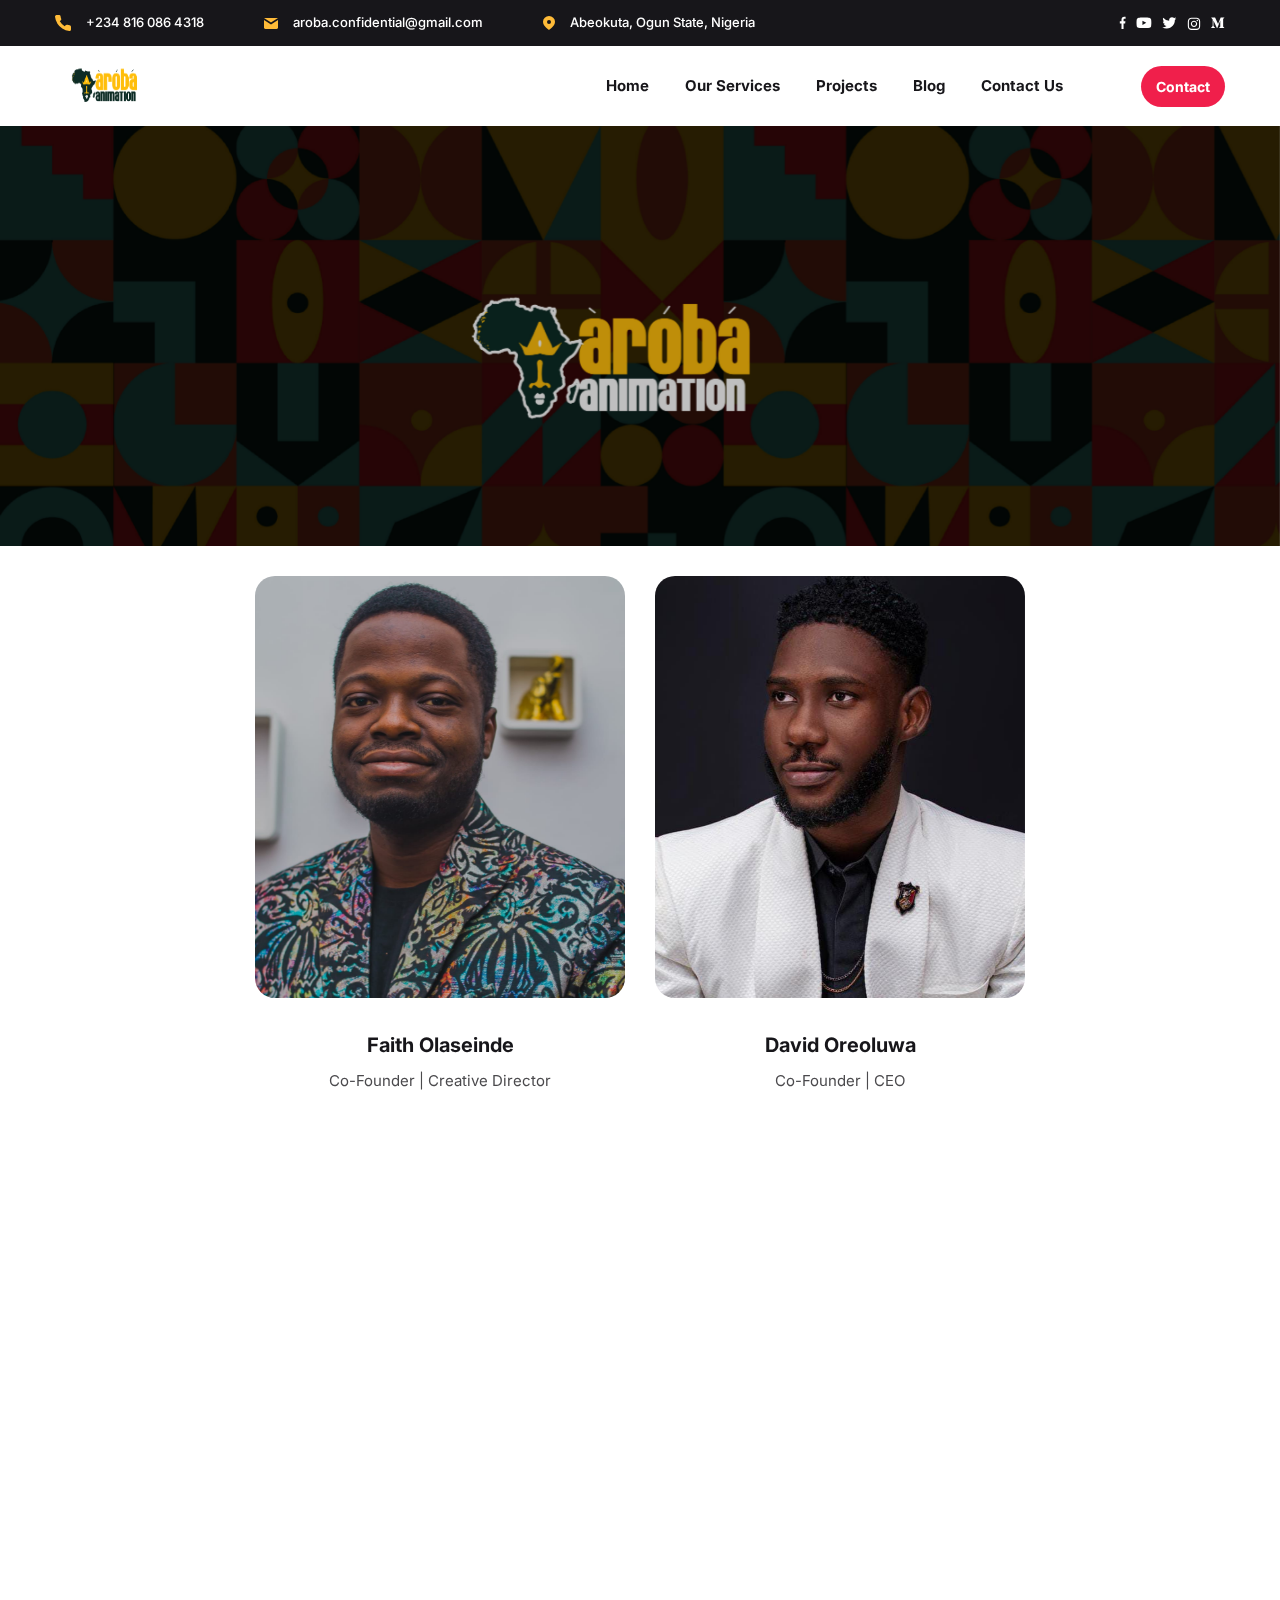
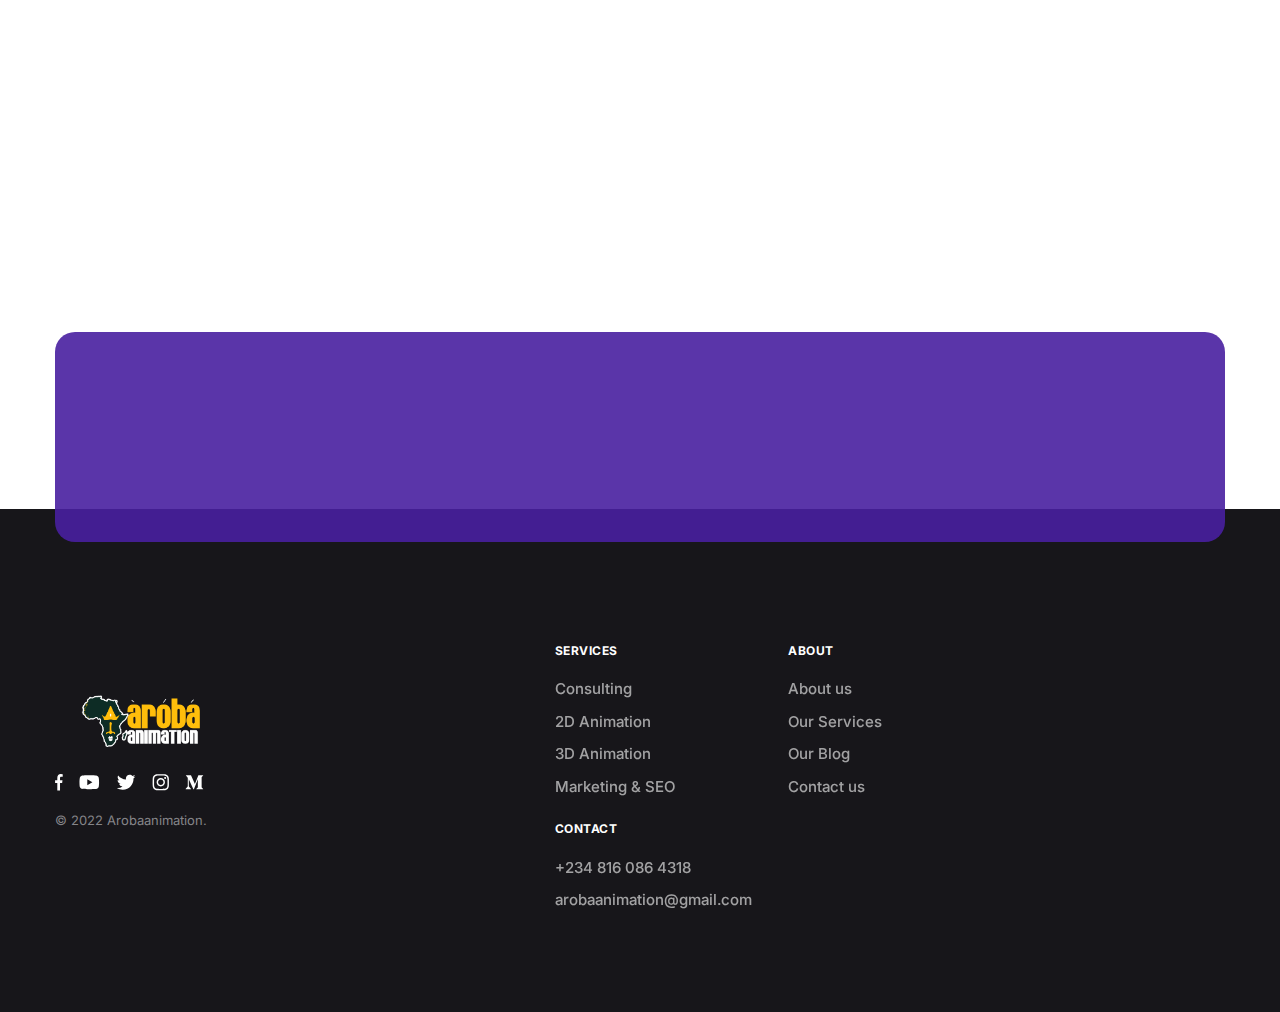
==== commit 9fea4394: "footer" ====
--- a/team.html
+++ b/team.html
@@ -1,10 +1,11 @@
-
 <!DOCTYPE html>
 <html class="no-js" lang="en">
 
 
 <!-- Mirrored from runwebrun.com/startbox/home-01.html by HTTrack Website Copier/3.x [XR&CO'2014], Fri, 01 Jul 2022 14:49:18 GMT -->
-<!-- Added by HTTrack --><meta http-equiv="content-type" content="text/html;charset=utf-8" /><!-- /Added by HTTrack -->
+<!-- Added by HTTrack -->
+<meta http-equiv="content-type" content="text/html;charset=utf-8" /><!-- /Added by HTTrack -->
+
 <head>
     <meta charset="utf-8">
     <title>Aroba | Home</title>
@@ -13,7 +14,8 @@
     <meta name="author" content="Aroba Animation">
     <meta name="viewport" content="width=device-width, initial-scale=1, shrink-to-fit=no"><!-- Favicon-->
     <link rel="icon" type="image/png" href="./assets/images/arobalogo.png"><!-- Fonts-->
-    <link rel="stylesheet" href="https://fonts.googleapis.com/css2?family=Inter:wght@400;500;700&amp;display=swap"><!-- Style-->
+    <link rel="stylesheet" href="https://fonts.googleapis.com/css2?family=Inter:wght@400;500;700&amp;display=swap">
+    <!-- Style-->
     <!-- build:css -->
     <link rel="stylesheet" href="assets/vendors/css/magnific-popup.css">
     <link rel="stylesheet" href="assets/vendors/css/swiper-bundle.css">
@@ -27,77 +29,95 @@
     <!-- Navbar top-->
     <nav class="navbar navbar-expand-lg navbar-top  bg-white">
         <div class="container"><a class="navbar-brand" href="https://arobaanimation.com">
-            <img src="./assets/images/arobalogo.png" style='height:70px;width:100px' alt='arobalogo'/>
-                   
-            </a><a class="navbar-toggle order-4 popup-inline" href="#navbar-mobile-style-1"><span></span><span></span><span></span></a>
+                <img src="./assets/images/arobalogo.png" style='height:70px;width:100px' alt='arobalogo' />
+
+            </a><a class="navbar-toggle order-4 popup-inline"
+                href="#navbar-mobile-style-1"><span></span><span></span><span></span></a>
             <ul class="nav navbar-nav order-2 ms-auto nav-no-opacity">
                 <li class="nav-item navbar-dropdown"><a class="nav-link" href="#"><span>Home</span></a>
-                  
+
                 </li>
                 <li class="nav-item navbar-dropdown"><a class="nav-link" href="#services"><span>Our Services</span></a>
-                 
-                </li>
-         
+
+                </li>
+
                 <li class="nav-item navbar-dropdown"><a class="nav-link" href="#projects"><span>Projects</span></a>
-                
+
                 </li>
                 <li class="nav-item navbar-dropdown"><a class="nav-link" href="#"><span>Blog</span></a>
-                   
+
                 </li>
                 <li class="nav-item navbar-dropdown"><a class="nav-link" href="#contact"><span>Contact Us</span></a>
-                   
-                </li>
-            </ul><!-- Button--><a class="btn d-none d-sm-inline-flex btn btn-sm btn-accent-1 ms-auto ms-lg-60 me-30 me-lg-0 order-2 order-lg-3" href="#contact" target="_self">Сontact</a>
+
+                </li>
+            </ul><!-- Button--><a
+                class="btn d-none d-sm-inline-flex btn btn-sm btn-accent-1 ms-auto ms-lg-60 me-30 me-lg-0 order-2 order-lg-3"
+                href="#contact" target="_self">Сontact</a>
         </div>
     </nav><!-- Navbar mobile-->
     <div class="navbar navbar-mobile navbar-mobile-style-1 bg-white mfp-hide" id="navbar-mobile-style-1">
         <div class="navbar-wrapper">
             <div class="navbar-head"><a class="navbar-brand d-block d-md-none" href="#">
-                <img src="./assets/images/arobalogo.png" style='height:70px;weight:100px' alt='arobalogo'/>
-           
-                
-                </a><a class="navbar-toggle popup-modal-dismiss" href="#"><span></span><span></span><span></span></a></div>
+                    <img src="./assets/images/arobalogo.png" style='height:70px;weight:100px' alt='arobalogo' />
+
+
+                </a><a class="navbar-toggle popup-modal-dismiss" href="#"><span></span><span></span><span></span></a>
+            </div>
             <div class="navbar-body">
                 <ul class="nav navbar-nav navbar-nav-collapse">
                     <li class="nav-item navbar-collapse"><a class="nav-link" href="#"><span>Home</span></a>
-                       
-                    </li>
-                    <li class="nav-item navbar-collapse"><a class="nav-link" href="#services"  ><span>Services</span></a>
-                       
-                    </li>
-                  
-                    <li class="nav-item navbar-collapse"><a class="nav-link" href="#projects"  aria-controls="navbarCollapsePortfolio"><span>Projects</span></a>
-                       
-                    </li>
-                    <li class="nav-item navbar-collapse"><a class="nav-link" href="#blog"  aria-controls="navbarCollapseBlog"><span>Blog</span></a>
-                      
-                    </li>
-                    <li class="nav-item navbar-collapse"><a class="nav-link" href="#contact"  aria-controls="navbarCollapseContact"><span>Contact Us</span></a>
-                       
+
+                    </li>
+                    <li class="nav-item navbar-collapse"><a class="nav-link" href="#services"><span>Services</span></a>
+
+                    </li>
+
+                    <li class="nav-item navbar-collapse"><a class="nav-link" href="#projects"
+                            aria-controls="navbarCollapsePortfolio"><span>Projects</span></a>
+
+                    </li>
+                    <li class="nav-item navbar-collapse"><a class="nav-link" href="#blog"
+                            aria-controls="navbarCollapseBlog"><span>Blog</span></a>
+
+                    </li>
+                    <li class="nav-item navbar-collapse"><a class="nav-link" href="#contact"
+                            aria-controls="navbarCollapseContact"><span>Contact Us</span></a>
+
                     </li>
                 </ul>
             </div>
             <div class="navbar-footer">
                 <!-- Contacts-->
                 <ul class="list-group borderless font-size-15">
-                    <li class="list-group-item">Email: <a href="mailto:aroba.confidential@gmail.com">aroba.confidential@gmail.com</a></li>
+                    <li class="list-group-item">Email: <a
+                            href="mailto:aroba.confidential@gmail.com">aroba.confidential@gmail.com</a></li>
                     <li class="list-group-item">Phone: <a href="tel:+2348160864318">+234 816 086 4318</a></li>
                 </ul><!-- Social-->
                 <ul class="nav nav-gap-sm navbar-nav nav-social mt-30 nav-no-opacity">
-                    <li class="nav-item"><a class="nav-link" href="#"><svg xmlns="http://www.w3.org/2000/svg" width="8" height="15" fill="none">
-                                <path fill="currentColor" d="M5.93 3.08h1.128V.974A13.651 13.651 0 0 0 5.416.882c-1.626 0-2.74 1.096-2.74 3.11v1.853H.882v2.353h1.794v5.92h2.2v-5.92h1.721l.274-2.353H4.875v-1.62c0-.68.171-1.146 1.056-1.146Z" />
-                            </svg></a></li>
-                    <li class="nav-item"><a class="nav-link" href="#"><svg xmlns="http://www.w3.org/2000/svg" width="17" height="13" fill="none">
-                                <path fill="currentColor" d="M16.409 2.635a2.004 2.004 0 0 0-1.405-1.423c-1.24-.337-6.21-.337-6.21-.337s-4.971 0-6.21.337a2.004 2.004 0 0 0-1.406 1.423C.846 3.891.846 6.511.846 6.511s0 2.62.332 3.876a1.974 1.974 0 0 0 1.405 1.402c1.24.336 6.21.336 6.21.336s4.971 0 6.21-.336a1.974 1.974 0 0 0 1.406-1.402c.332-1.255.332-3.876.332-3.876s0-2.62-.332-3.876ZM7.168 8.89V4.132l4.154 2.38L7.168 8.89Z" />
-                            </svg></a></li>
-                    <li class="nav-item"><a class="nav-link" href="#"><svg xmlns="http://www.w3.org/2000/svg" width="16" height="13" fill="none">
-                                <path fill="currentColor" d="M13.986 3.445c.01.133.01.266.01.4 0 4.064-3.093 8.746-8.747 8.746a8.687 8.687 0 0 1-4.72-1.38c.247.029.485.038.742.038 1.437 0 2.76-.485 3.816-1.313a3.08 3.08 0 0 1-2.874-2.132 3.251 3.251 0 0 0 1.39-.057A3.075 3.075 0 0 1 1.137 4.73v-.038c.41.228.886.37 1.39.39a3.072 3.072 0 0 1-1.37-2.56c0-.571.152-1.095.418-1.552a8.738 8.738 0 0 0 6.34 3.217 3.47 3.47 0 0 1-.077-.704A3.073 3.073 0 0 1 10.912.409c.885 0 1.685.37 2.246.97A6.052 6.052 0 0 0 15.11.637a3.066 3.066 0 0 1-1.352 1.694 6.164 6.164 0 0 0 1.77-.476 6.609 6.609 0 0 1-1.542 1.59Z" />
-                            </svg></a></li>
-                    <li class="nav-item"><a class="nav-link" href="#"><svg xmlns="http://www.w3.org/2000/svg" width="15" height="15" fill="none">
-                                <path fill="currentColor" d="M7.504 4.13c-1.88 0-3.395 1.504-3.395 3.367s1.516 3.366 3.395 3.366 3.394-1.503 3.394-3.366c0-1.863-1.515-3.366-3.394-3.366Zm0 5.556a2.202 2.202 0 0 1-2.207-2.189A2.2 2.2 0 0 1 7.504 5.31 2.2 2.2 0 0 1 9.71 7.497a2.202 2.202 0 0 1-2.207 2.189Zm4.325-5.693a.787.787 0 0 1-.792.785.787.787 0 0 1-.792-.785c0-.433.355-.785.792-.785.437 0 .792.352.792.785Zm2.248.797c-.05-1.052-.293-1.983-1.07-2.75-.774-.769-1.713-1.009-2.774-1.061C9.14.917 5.864.917 4.771.979c-1.058.05-1.997.29-2.774 1.057-.777.768-1.016 1.7-1.07 2.751-.062 1.084-.062 4.333 0 5.417.05 1.052.293 1.983 1.07 2.751.777.768 1.713 1.008 2.774 1.06 1.093.062 4.37.062 5.462 0 1.061-.05 2-.29 2.775-1.06.774-.768 1.016-1.7 1.069-2.75.062-1.085.062-4.331 0-5.415Zm-1.412 6.577a2.225 2.225 0 0 1-1.259 1.248c-.871.343-2.94.264-3.902.264-.963 0-3.034.076-3.903-.264a2.225 2.225 0 0 1-1.259-1.248c-.345-.864-.265-2.915-.265-3.87 0-.955-.077-3.009.265-3.87a2.225 2.225 0 0 1 1.259-1.248c.872-.343 2.94-.264 3.903-.264.963 0 3.034-.076 3.902.264.58.228 1.025.67 1.259 1.248.346.864.266 2.915.266 3.87 0 .955.08 3.009-.266 3.87Z" />
-                            </svg></a></li>
-                    <li class="nav-item"><a class="nav-link" href="#"><svg xmlns="http://www.w3.org/2000/svg" width="16" height="13" fill="none">
-                                <path fill="currentColor" d="M2.565 3.169a.553.553 0 0 0-.178-.463L1.065 1.112V.875h4.108l3.176 6.964L11.14.875h3.917v.237l-1.131 1.084a.33.33 0 0 0-.126.317v7.968a.33.33 0 0 0 .126.317l1.104 1.084v.237H9.474v-.237l1.145-1.11c.111-.112.111-.147.111-.317v-6.44L7.546 12.1h-.43L3.411 4.016v5.417a.738.738 0 0 0 .205.62l1.488 1.805v.238H.887v-.235l1.488-1.807a.714.714 0 0 0 .19-.621V3.169Z" />
+                    <li class="nav-item"><a class="nav-link" href="#"><svg xmlns="http://www.w3.org/2000/svg" width="8"
+                                height="15" fill="none">
+                                <path fill="currentColor"
+                                    d="M5.93 3.08h1.128V.974A13.651 13.651 0 0 0 5.416.882c-1.626 0-2.74 1.096-2.74 3.11v1.853H.882v2.353h1.794v5.92h2.2v-5.92h1.721l.274-2.353H4.875v-1.62c0-.68.171-1.146 1.056-1.146Z" />
+                            </svg></a></li>
+                    <li class="nav-item"><a class="nav-link" href="#"><svg xmlns="http://www.w3.org/2000/svg" width="17"
+                                height="13" fill="none">
+                                <path fill="currentColor"
+                                    d="M16.409 2.635a2.004 2.004 0 0 0-1.405-1.423c-1.24-.337-6.21-.337-6.21-.337s-4.971 0-6.21.337a2.004 2.004 0 0 0-1.406 1.423C.846 3.891.846 6.511.846 6.511s0 2.62.332 3.876a1.974 1.974 0 0 0 1.405 1.402c1.24.336 6.21.336 6.21.336s4.971 0 6.21-.336a1.974 1.974 0 0 0 1.406-1.402c.332-1.255.332-3.876.332-3.876s0-2.62-.332-3.876ZM7.168 8.89V4.132l4.154 2.38L7.168 8.89Z" />
+                            </svg></a></li>
+                    <li class="nav-item"><a class="nav-link" href="#"><svg xmlns="http://www.w3.org/2000/svg" width="16"
+                                height="13" fill="none">
+                                <path fill="currentColor"
+                                    d="M13.986 3.445c.01.133.01.266.01.4 0 4.064-3.093 8.746-8.747 8.746a8.687 8.687 0 0 1-4.72-1.38c.247.029.485.038.742.038 1.437 0 2.76-.485 3.816-1.313a3.08 3.08 0 0 1-2.874-2.132 3.251 3.251 0 0 0 1.39-.057A3.075 3.075 0 0 1 1.137 4.73v-.038c.41.228.886.37 1.39.39a3.072 3.072 0 0 1-1.37-2.56c0-.571.152-1.095.418-1.552a8.738 8.738 0 0 0 6.34 3.217 3.47 3.47 0 0 1-.077-.704A3.073 3.073 0 0 1 10.912.409c.885 0 1.685.37 2.246.97A6.052 6.052 0 0 0 15.11.637a3.066 3.066 0 0 1-1.352 1.694 6.164 6.164 0 0 0 1.77-.476 6.609 6.609 0 0 1-1.542 1.59Z" />
+                            </svg></a></li>
+                    <li class="nav-item"><a class="nav-link" href="#"><svg xmlns="http://www.w3.org/2000/svg" width="15"
+                                height="15" fill="none">
+                                <path fill="currentColor"
+                                    d="M7.504 4.13c-1.88 0-3.395 1.504-3.395 3.367s1.516 3.366 3.395 3.366 3.394-1.503 3.394-3.366c0-1.863-1.515-3.366-3.394-3.366Zm0 5.556a2.202 2.202 0 0 1-2.207-2.189A2.2 2.2 0 0 1 7.504 5.31 2.2 2.2 0 0 1 9.71 7.497a2.202 2.202 0 0 1-2.207 2.189Zm4.325-5.693a.787.787 0 0 1-.792.785.787.787 0 0 1-.792-.785c0-.433.355-.785.792-.785.437 0 .792.352.792.785Zm2.248.797c-.05-1.052-.293-1.983-1.07-2.75-.774-.769-1.713-1.009-2.774-1.061C9.14.917 5.864.917 4.771.979c-1.058.05-1.997.29-2.774 1.057-.777.768-1.016 1.7-1.07 2.751-.062 1.084-.062 4.333 0 5.417.05 1.052.293 1.983 1.07 2.751.777.768 1.713 1.008 2.774 1.06 1.093.062 4.37.062 5.462 0 1.061-.05 2-.29 2.775-1.06.774-.768 1.016-1.7 1.069-2.75.062-1.085.062-4.331 0-5.415Zm-1.412 6.577a2.225 2.225 0 0 1-1.259 1.248c-.871.343-2.94.264-3.902.264-.963 0-3.034.076-3.903-.264a2.225 2.225 0 0 1-1.259-1.248c-.345-.864-.265-2.915-.265-3.87 0-.955-.077-3.009.265-3.87a2.225 2.225 0 0 1 1.259-1.248c.872-.343 2.94-.264 3.903-.264.963 0 3.034-.076 3.902.264.58.228 1.025.67 1.259 1.248.346.864.266 2.915.266 3.87 0 .955.08 3.009-.266 3.87Z" />
+                            </svg></a></li>
+                    <li class="nav-item"><a class="nav-link" href="#"><svg xmlns="http://www.w3.org/2000/svg" width="16"
+                                height="13" fill="none">
+                                <path fill="currentColor"
+                                    d="M2.565 3.169a.553.553 0 0 0-.178-.463L1.065 1.112V.875h4.108l3.176 6.964L11.14.875h3.917v.237l-1.131 1.084a.33.33 0 0 0-.126.317v7.968a.33.33 0 0 0 .126.317l1.104 1.084v.237H9.474v-.237l1.145-1.11c.111-.112.111-.147.111-.317v-6.44L7.546 12.1h-.43L3.411 4.016v5.417a.738.738 0 0 0 .205.62l1.488 1.805v.238H.887v-.235l1.488-1.807a.714.714 0 0 0 .19-.621V3.169Z" />
                             </svg></a></li>
                 </ul>
             </div>
@@ -106,34 +126,51 @@
     <div class="navbar navbar-topbar navbar-expand-xl navbar-dark navbar-absolute top-0 d-none d-xl-flex">
         <div class="container">
             <!-- Language switcher-->
-          
+
             <ul class="nav navbar-nav nav-gap-xl nav-contacts nav-no-opacity">
-                <li class="nav-item"><a class="nav-link" href="tel:+2348160864318"><svg xmlns="http://www.w3.org/2000/svg" width="16" height="16" fill="none">
-                            <path fill="currentColor" d="M16 11.98v2.408a1.604 1.604 0 0 1-1.094 1.527 1.613 1.613 0 0 1-.66.079 15.941 15.941 0 0 1-6.943-2.465A15.672 15.672 0 0 1 2.476 8.71a15.869 15.869 0 0 1-2.47-6.96A1.603 1.603 0 0 1 .96.136C1.163.047 1.384 0 1.607 0h2.414A1.61 1.61 0 0 1 5.63 1.381c.102.77.29 1.528.563 2.256a1.603 1.603 0 0 1-.362 1.694l-1.022 1.02a12.86 12.86 0 0 0 4.827 4.817l1.022-1.02a1.61 1.61 0 0 1 1.697-.36c.73.271 1.489.46 2.26.561A1.61 1.61 0 0 1 16 11.98Z" />
+                <li class="nav-item"><a class="nav-link" href="tel:+2348160864318"><svg
+                            xmlns="http://www.w3.org/2000/svg" width="16" height="16" fill="none">
+                            <path fill="currentColor"
+                                d="M16 11.98v2.408a1.604 1.604 0 0 1-1.094 1.527 1.613 1.613 0 0 1-.66.079 15.941 15.941 0 0 1-6.943-2.465A15.672 15.672 0 0 1 2.476 8.71a15.869 15.869 0 0 1-2.47-6.96A1.603 1.603 0 0 1 .96.136C1.163.047 1.384 0 1.607 0h2.414A1.61 1.61 0 0 1 5.63 1.381c.102.77.29 1.528.563 2.256a1.603 1.603 0 0 1-.362 1.694l-1.022 1.02a12.86 12.86 0 0 0 4.827 4.817l1.022-1.02a1.61 1.61 0 0 1 1.697-.36c.73.271 1.489.46 2.26.561A1.61 1.61 0 0 1 16 11.98Z" />
                         </svg>+234 816 086 4318</a></li>
-                <li class="nav-item"><a class="nav-link" href="mailto:aroba.confidential@gmail.com"><svg xmlns="http://www.w3.org/2000/svg" width="14" height="11" fill="none">
+                <li class="nav-item"><a class="nav-link" href="mailto:aroba.confidential@gmail.com"><svg
+                            xmlns="http://www.w3.org/2000/svg" width="14" height="11" fill="none">
                             <path fill="currentColor" d="M14 0H0l7 4.583L14 0Z" />
-                            <path fill="currentColor" d="M14 9.821V2L7 6.5 0 2v7.821C0 10.47.63 11 1.4 11h11.2c.77 0 1.4-.53 1.4-1.179Z" />
+                            <path fill="currentColor"
+                                d="M14 9.821V2L7 6.5 0 2v7.821C0 10.47.63 11 1.4 11h11.2c.77 0 1.4-.53 1.4-1.179Z" />
                         </svg>aroba.confidential@gmail.com</a></li>
-                <li class="nav-item"><a class="nav-link" href="#"><svg xmlns="http://www.w3.org/2000/svg" width="12" height="14" fill="none">
-                            <path fill="currentColor" fill-rule="evenodd" d="M6 14s6-3.818 6-8.273a5.598 5.598 0 0 0-1.757-4.05A6.148 6.148 0 0 0 6 0a6.148 6.148 0 0 0-4.243 1.677A5.598 5.598 0 0 0 0 5.727C0 10.182 6 14 6 14Zm2-8a2 2 0 1 1-4 0 2 2 0 0 1 4 0Z" clip-rule="evenodd" />
+                <li class="nav-item"><a class="nav-link" href="#"><svg xmlns="http://www.w3.org/2000/svg" width="12"
+                            height="14" fill="none">
+                            <path fill="currentColor" fill-rule="evenodd"
+                                d="M6 14s6-3.818 6-8.273a5.598 5.598 0 0 0-1.757-4.05A6.148 6.148 0 0 0 6 0a6.148 6.148 0 0 0-4.243 1.677A5.598 5.598 0 0 0 0 5.727C0 10.182 6 14 6 14Zm2-8a2 2 0 1 1-4 0 2 2 0 0 1 4 0Z"
+                                clip-rule="evenodd" />
                         </svg>Abeokuta, Ogun State, Nigeria</a></li>
             </ul><!-- Socials-->
             <ul class="nav nav-gap-sm navbar-nav nav-social ms-auto nav-no-opacity align-items-center">
-                <li class="nav-item"><a class="nav-link" href="#"><svg xmlns="http://www.w3.org/2000/svg" width="7" height="14" fill="none">
-                            <path fill="currentColor" d="M5.535 2.71h1.053V.748A12.741 12.741 0 0 0 5.055.66c-1.518 0-2.557 1.023-2.557 2.903v1.73H.823v2.195h1.675v5.525h2.053V7.488h1.607l.255-2.195H4.551V3.78c0-.635.159-1.07.984-1.07Z" />
-                        </svg></a></li>
-                <li class="nav-item"><a class="nav-link" href="#"><svg xmlns="http://www.w3.org/2000/svg" width="16" height="12" fill="none">
-                            <path fill="currentColor" d="M15.048 2.23A1.87 1.87 0 0 0 13.737.9C12.58.587 7.94.587 7.94.587S3.301.587 2.144.9A1.87 1.87 0 0 0 .832 2.23c-.31 1.172-.31 3.618-.31 3.618s0 2.445.31 3.617c.171.647.674 1.135 1.312 1.308 1.157.314 5.796.314 5.796.314s4.64 0 5.797-.314a1.842 1.842 0 0 0 1.311-1.308c.31-1.172.31-3.617.31-3.617s0-2.446-.31-3.618ZM6.423 8.068v-4.44l3.877 2.22-3.877 2.22Z" />
-                        </svg></a></li>
-                <li class="nav-item"><a class="nav-link" href="#"><svg xmlns="http://www.w3.org/2000/svg" width="15" height="12" fill="none">
-                            <path fill="currentColor" d="M12.854 2.986c.009.124.009.248.009.373 0 3.793-2.887 8.163-8.164 8.163a8.108 8.108 0 0 1-4.406-1.288c.23.027.453.036.693.036a5.746 5.746 0 0 0 3.562-1.226 2.874 2.874 0 0 1-2.683-1.99 3.035 3.035 0 0 0 1.297-.053 2.87 2.87 0 0 1-2.3-2.816v-.036a2.89 2.89 0 0 0 1.296.365A2.867 2.867 0 0 1 .88 2.124c0-.533.142-1.022.391-1.448a8.156 8.156 0 0 0 5.916 3.002 3.239 3.239 0 0 1-.07-.657c0-1.581 1.278-2.87 2.869-2.87.826 0 1.572.347 2.096.907a5.65 5.65 0 0 0 1.821-.693 2.862 2.862 0 0 1-1.261 1.581 5.751 5.751 0 0 0 1.652-.444 6.169 6.169 0 0 1-1.44 1.484Z" />
-                        </svg></a></li>
-                <li class="nav-item"><a class="nav-link" href="#"><svg xmlns="http://www.w3.org/2000/svg" width="14" height="13" fill="none">
-                            <path fill="currentColor" d="M7.004 3.692c-1.754 0-3.169 1.403-3.169 3.142 0 1.74 1.415 3.142 3.169 3.142 1.753 0 3.168-1.403 3.168-3.142 0-1.739-1.415-3.142-3.168-3.142Zm0 5.185a2.055 2.055 0 0 1-2.06-2.043c0-1.126.924-2.042 2.06-2.042 1.136 0 2.06.916 2.06 2.042a2.055 2.055 0 0 1-2.06 2.043Zm4.036-5.313c0 .407-.33.733-.739.733a.734.734 0 0 1-.739-.733c0-.405.331-.733.74-.733.407 0 .738.328.738.733Zm2.099.744c-.047-.982-.273-1.852-.998-2.568-.723-.716-1.6-.94-2.59-.99-1.02-.057-4.078-.057-5.098 0-.987.047-1.864.27-2.59.987-.724.717-.948 1.586-.997 2.568-.058 1.011-.058 4.044 0 5.056.047.981.273 1.85.998 2.567.725.717 1.6.94 2.589.99 1.02.058 4.078.058 5.098 0 .99-.046 1.867-.27 2.59-.99.722-.716.948-1.586.998-2.567.058-1.012.058-4.042 0-5.053Zm-1.318 6.138a2.077 2.077 0 0 1-1.175 1.165c-.813.32-2.744.246-3.642.246-.9 0-2.832.071-3.643-.246a2.076 2.076 0 0 1-1.175-1.165c-.322-.806-.248-2.72-.248-3.612 0-.891-.071-2.808.248-3.612a2.077 2.077 0 0 1 1.175-1.165c.814-.32 2.744-.246 3.643-.246.898 0 2.831-.071 3.642.246.54.213.957.626 1.175 1.165.322.807.248 2.72.248 3.612 0 .891.074 2.808-.248 3.612Z" />
-                        </svg></a></li>
-                <li class="nav-item"><a class="nav-link" href="#"><svg xmlns="http://www.w3.org/2000/svg" width="14" height="12" fill="none">
-                            <path fill="currentColor" d="M1.662 2.728a.516.516 0 0 0-.167-.432L.262.808V.587h3.833l2.964 6.5 2.606-6.5h3.656v.221L12.265 1.82a.308.308 0 0 0-.117.295v7.438a.308.308 0 0 0 .117.295l1.031 1.012v.221H8.11v-.221l1.07-1.036c.103-.104.103-.137.103-.296v-6.01L6.31 11.062h-.402L2.452 3.518v5.056a.689.689 0 0 0 .191.58l1.39 1.684v.222H.094v-.22l1.389-1.686a.666.666 0 0 0 .178-.58V2.728Z" />
+                <li class="nav-item"><a class="nav-link" href="#"><svg xmlns="http://www.w3.org/2000/svg" width="7"
+                            height="14" fill="none">
+                            <path fill="currentColor"
+                                d="M5.535 2.71h1.053V.748A12.741 12.741 0 0 0 5.055.66c-1.518 0-2.557 1.023-2.557 2.903v1.73H.823v2.195h1.675v5.525h2.053V7.488h1.607l.255-2.195H4.551V3.78c0-.635.159-1.07.984-1.07Z" />
+                        </svg></a></li>
+                <li class="nav-item"><a class="nav-link" href="#"><svg xmlns="http://www.w3.org/2000/svg" width="16"
+                            height="12" fill="none">
+                            <path fill="currentColor"
+                                d="M15.048 2.23A1.87 1.87 0 0 0 13.737.9C12.58.587 7.94.587 7.94.587S3.301.587 2.144.9A1.87 1.87 0 0 0 .832 2.23c-.31 1.172-.31 3.618-.31 3.618s0 2.445.31 3.617c.171.647.674 1.135 1.312 1.308 1.157.314 5.796.314 5.796.314s4.64 0 5.797-.314a1.842 1.842 0 0 0 1.311-1.308c.31-1.172.31-3.617.31-3.617s0-2.446-.31-3.618ZM6.423 8.068v-4.44l3.877 2.22-3.877 2.22Z" />
+                        </svg></a></li>
+                <li class="nav-item"><a class="nav-link" href="#"><svg xmlns="http://www.w3.org/2000/svg" width="15"
+                            height="12" fill="none">
+                            <path fill="currentColor"
+                                d="M12.854 2.986c.009.124.009.248.009.373 0 3.793-2.887 8.163-8.164 8.163a8.108 8.108 0 0 1-4.406-1.288c.23.027.453.036.693.036a5.746 5.746 0 0 0 3.562-1.226 2.874 2.874 0 0 1-2.683-1.99 3.035 3.035 0 0 0 1.297-.053 2.87 2.87 0 0 1-2.3-2.816v-.036a2.89 2.89 0 0 0 1.296.365A2.867 2.867 0 0 1 .88 2.124c0-.533.142-1.022.391-1.448a8.156 8.156 0 0 0 5.916 3.002 3.239 3.239 0 0 1-.07-.657c0-1.581 1.278-2.87 2.869-2.87.826 0 1.572.347 2.096.907a5.65 5.65 0 0 0 1.821-.693 2.862 2.862 0 0 1-1.261 1.581 5.751 5.751 0 0 0 1.652-.444 6.169 6.169 0 0 1-1.44 1.484Z" />
+                        </svg></a></li>
+                <li class="nav-item"><a class="nav-link" href="#"><svg xmlns="http://www.w3.org/2000/svg" width="14"
+                            height="13" fill="none">
+                            <path fill="currentColor"
+                                d="M7.004 3.692c-1.754 0-3.169 1.403-3.169 3.142 0 1.74 1.415 3.142 3.169 3.142 1.753 0 3.168-1.403 3.168-3.142 0-1.739-1.415-3.142-3.168-3.142Zm0 5.185a2.055 2.055 0 0 1-2.06-2.043c0-1.126.924-2.042 2.06-2.042 1.136 0 2.06.916 2.06 2.042a2.055 2.055 0 0 1-2.06 2.043Zm4.036-5.313c0 .407-.33.733-.739.733a.734.734 0 0 1-.739-.733c0-.405.331-.733.74-.733.407 0 .738.328.738.733Zm2.099.744c-.047-.982-.273-1.852-.998-2.568-.723-.716-1.6-.94-2.59-.99-1.02-.057-4.078-.057-5.098 0-.987.047-1.864.27-2.59.987-.724.717-.948 1.586-.997 2.568-.058 1.011-.058 4.044 0 5.056.047.981.273 1.85.998 2.567.725.717 1.6.94 2.589.99 1.02.058 4.078.058 5.098 0 .99-.046 1.867-.27 2.59-.99.722-.716.948-1.586.998-2.567.058-1.012.058-4.042 0-5.053Zm-1.318 6.138a2.077 2.077 0 0 1-1.175 1.165c-.813.32-2.744.246-3.642.246-.9 0-2.832.071-3.643-.246a2.076 2.076 0 0 1-1.175-1.165c-.322-.806-.248-2.72-.248-3.612 0-.891-.071-2.808.248-3.612a2.077 2.077 0 0 1 1.175-1.165c.814-.32 2.744-.246 3.643-.246.898 0 2.831-.071 3.642.246.54.213.957.626 1.175 1.165.322.807.248 2.72.248 3.612 0 .891.074 2.808-.248 3.612Z" />
+                        </svg></a></li>
+                <li class="nav-item"><a class="nav-link" href="#"><svg xmlns="http://www.w3.org/2000/svg" width="14"
+                            height="12" fill="none">
+                            <path fill="currentColor"
+                                d="M1.662 2.728a.516.516 0 0 0-.167-.432L.262.808V.587h3.833l2.964 6.5 2.606-6.5h3.656v.221L12.265 1.82a.308.308 0 0 0-.117.295v7.438a.308.308 0 0 0 .117.295l1.031 1.012v.221H8.11v-.221l1.07-1.036c.103-.104.103-.137.103-.296v-6.01L6.31 11.062h-.402L2.452 3.518v5.056a.689.689 0 0 0 .191.58l1.39 1.684v.222H.094v-.22l1.389-1.686a.666.666 0 0 0 .178-.58V2.728Z" />
                         </svg></a></li>
             </ul>
         </div>
@@ -142,7 +179,8 @@
         <!-- Page title-->
         <div class="position-relative py-210">
             <div class="background">
-                <div class="background-image jarallax" data-jarallax data-speed="0.8"><img class="jarallax-img" loading="lazy" src="assets/images/Aroba-11.jpg" alt=""></div>
+                <div class="background-image jarallax" data-jarallax data-speed="0.8"><img class="jarallax-img"
+                        loading="lazy" src="assets/images/Aroba-11.jpg" alt=""></div>
                 <div class="background-color" style="--background-color: #000; opacity: .25;"></div>
             </div>
             <div class="container">
@@ -155,32 +193,36 @@
                     <!-- Item-->
                     <div class="col-6 col-sm-4 col-lg-4 col-md-4" data-show="startbox">
                         <!-- Member-->
-                        <div class="member"><a class="member-image rounded-4" href="#" data-img-height style="--img-height: 114%;">
-                            <img loading="lazy" src="assets/images/faith.jpeg" alt=""></a>
+                        <div class="member"><a class="member-image rounded-4" href="#" data-img-height
+                                style="--img-height: 114%;">
+                                <img loading="lazy" src="assets/images/faith.jpeg" alt=""></a>
                             <div class="member-body"><a class="member-title h4" href="#">Faith Olaseinde</a>
-                                <div class="member-subtitle font-size-15 text-gray-dark">Co-Founder | Creative Director</div>
+                                <div class="member-subtitle font-size-15 text-gray-dark">Co-Founder | Creative Director
+                                </div>
                             </div>
                         </div>
                     </div>
 
                     <div class="col-6 col-sm-4 col-lg-4 col-md-4" data-show="startbox">
                         <!-- Member-->
-                        <div class="member "><a class="member-image rounded-4" href="#" data-img-height style="--img-height: 114%;">
-                            <img loading="lazy" src="assets/images/david.jpeg" alt=""></a>
+                        <div class="member "><a class="member-image rounded-4" href="#" data-img-height
+                                style="--img-height: 114%;">
+                                <img loading="lazy" src="assets/images/david.jpeg" alt=""></a>
                             <div class="member-body"><a class="member-title h4" href="#">David Oreoluwa</a>
                                 <div class="member-subtitle font-size-15 text-gray-dark">Co-Founder | CEO</div>
                             </div>
                         </div>
                     </div>
-                    
-                    
+
+
                     <div class="text-center mt-80" data-show="startbox">
                         <a class="btn btn-light" href="#" target="_self">Sponsors and partners</a>
                     </div>
                     <div class="col-12 col-sm-6 col-md-4 col-lg-4" data-show="startbox">
                         <!-- Member-->
-                        <div class="member "><a class="member-image rounded-4" href="#" data-img-height style="--img-height: 114%;">
-                            <img loading="lazy" src="assets/images/charles.jpeg" alt=""></a>
+                        <div class="member "><a class="member-image rounded-4" href="#" data-img-height
+                                style="--img-height: 114%;">
+                                <img loading="lazy" src="assets/images/charles.jpeg" alt=""></a>
                             <div class="member-body"><a class="member-title h4" href="#">Charles Cantu</a>
                                 <div class="member-subtitle font-size-15 text-gray-dark">Founder of Reset Digital</div>
                             </div>
@@ -188,25 +230,29 @@
                     </div>
                     <div class="col-12 col-sm-6 col-md-4 col-lg-4" data-show="startbox">
                         <!-- Member-->
-                        <div class="member "><a class="member-image rounded-4" href="#" data-img-height style="--img-height: 114%;">
-                            <img loading="lazy" src="assets/images/mm.jpeg" alt=""></a>
+                        <div class="member "><a class="member-image rounded-4" href="#" data-img-height
+                                style="--img-height: 114%;">
+                                <img loading="lazy" src="assets/images/mm.jpeg" alt=""></a>
                             <div class="member-body"><a class="member-title h4" href="#">Ken Newton</a>
-                                <div class="member-subtitle font-size-15 text-gray-dark">Artist | CEO - The Artist Collective, Delivering Web3 & Metaverse dreams</div>
+                                <div class="member-subtitle font-size-15 text-gray-dark">Artist | CEO - The Artist
+                                    Collective, Delivering Web3 & Metaverse dreams</div>
                             </div>
                         </div>
                     </div>
                     <div class="col-12 col-sm-6 col-md-4 col-lg-4" data-show="startbox">
                         <!-- Member-->
-                        <div class="member "><a class="member-image rounded-4" href="#" data-img-height style="--img-height: 114%;">
-                            <img loading="lazy" src="assets/images/victor.jpeg" alt=""></a>
+                        <div class="member "><a class="member-image rounded-4" href="#" data-img-height
+                                style="--img-height: 114%;">
+                                <img loading="lazy" src="assets/images/victor.jpeg" alt=""></a>
                             <div class="member-body"><a class="member-title h4" href="#">Victor Rivera</a>
-                                <div class="member-subtitle font-size-15 text-gray-dark">African NFTs | Co-Founder - The Artist Collective</div>
-                            </div>
-                        </div>
-                    </div>
-                    
+                                <div class="member-subtitle font-size-15 text-gray-dark">African NFTs | Co-Founder - The
+                                    Artist Collective</div>
+                            </div>
+                        </div>
+                    </div>
+
                 </div>
-               
+
             </div>
         </div>
         <div class="position-relative">
@@ -222,12 +268,13 @@
                         </div>
                         <div class="row">
                             <div class="col-lg-6 offset-lg-3 text-center">
-                                
-                                <p class="mb-50 text-white" data-show="startbox" data-show-delay="100">We are open for more sponsors and partners.</p>
+
+                                <p class="mb-50 text-white" data-show="startbox" data-show-delay="100">We are open for
+                                    more sponsors and partners.</p>
                                 <div data-show="startbox" data-show-delay="200">
                                     <!-- Button--><a class="btn btn-accent-1" href='mailto:aroba.confidential@gmail.com'
                                         target="_self">Partner/Sponsor
-                                       
+
                                     </a>
                                 </div>
                             </div>
@@ -236,32 +283,47 @@
                 </div>
             </div><br><br><br><br><br><br>
         </div>
-      
+
     </div><!-- Footer-->
- 
-    <footer class="bg-dark text-white pt-120 pb-100 footerNext">
+
+    <footer class="bg-dark text-white pt-30 pb-100 footerNext">
         <div class="container">
             <div class="row gy-50">
                 <div class="col-12 col-lg-3">
-                    <a class="d-block mb-30" href="aroba.html">
+                    <a class="d-block mb-30" href="#">
                     </a>
-                    <img src="./assets/images/arobalogoblack.png" style='height:100px;weight:100px' alt='arobalogo'/>
+                    <img src="./assets/images/arobalogoblack.png" style='height:100px;weight:100px' alt='arobalogo' />
                     <!-- <p class="font-size-15 mb-35">Them and one moving the won't <br>may, moving saw wherein.</p> -->
                     <ul class="nav text-white align-items-center mb-20 nav-gap-md nav-no-opacity">
-                        <li class="nav-item"><a class="nav-link" href="#"><svg xmlns="http://www.w3.org/2000/svg" width="8" height="17" fill="none">
-                                    <path fill="currentColor" d="M6.318 2.8h1.391V.202A16.842 16.842 0 0 0 5.683.088c-2.006 0-3.38 1.353-3.38 3.837v2.287H.089v2.902h2.214v7.303h2.713V9.114H7.14l.338-2.902H5.016v-2c0-.839.21-1.413 1.302-1.413Z" />
-                                </svg></a></li>
-                        <li class="nav-item"><a class="nav-link" href="#"><svg xmlns="http://www.w3.org/2000/svg" width="21" height="15" fill="none">
-                                    <path fill="currentColor" d="M19.687 2.485A2.472 2.472 0 0 0 17.953.73C16.423.313 10.29.313 10.29.313s-6.133 0-7.662.416A2.473 2.473 0 0 0 .895 2.485c-.41 1.55-.41 4.782-.41 4.782s0 3.233.41 4.782c.226.855.89 1.5 1.734 1.729 1.53.415 7.662.415 7.662.415s6.132 0 7.662-.415a2.435 2.435 0 0 0 1.734-1.729c.41-1.549.41-4.782.41-4.782s0-3.232-.41-4.782ZM8.285 10.203v-5.87l5.126 2.934-5.126 2.936Z" />
-                                </svg></a></li>
-                        <li class="nav-item"><a class="nav-link" href="#"><svg xmlns="http://www.w3.org/2000/svg" width="20" height="16" fill="none">
-                                    <path fill="currentColor" d="M17.477 4.484c.012.165.012.329.012.493 0 5.014-3.817 10.792-10.792 10.792-2.149 0-4.145-.623-5.824-1.703.305.035.599.047.916.047a7.596 7.596 0 0 0 4.709-1.62 3.8 3.8 0 0 1-3.547-2.63c.235.034.47.058.717.058.34 0 .68-.047.998-.13A3.793 3.793 0 0 1 1.625 6.07v-.047a3.82 3.82 0 0 0 1.714.482 3.79 3.79 0 0 1-1.691-3.159c0-.704.188-1.35.517-1.914a10.781 10.781 0 0 0 7.82 3.97 4.282 4.282 0 0 1-.094-.87c0-2.09 1.691-3.793 3.793-3.793 1.092 0 2.079.458 2.771 1.198a7.466 7.466 0 0 0 2.408-.916c-.282.88-.881 1.62-1.668 2.09a7.604 7.604 0 0 0 2.184-.587 8.153 8.153 0 0 1-1.902 1.961Z" />
-                                </svg></a></li>
-                        <li class="nav-item"><a class="nav-link" href="#"><svg xmlns="http://www.w3.org/2000/svg" width="17" height="17" fill="none">
-                                    <path fill="currentColor" d="M8.788 4.097C6.47 4.097 4.6 5.95 4.6 8.25c0 2.298 1.87 4.153 4.188 4.153 2.318 0 4.188-1.855 4.188-4.153 0-2.3-1.87-4.153-4.188-4.153Zm0 6.853c-1.498 0-2.723-1.211-2.723-2.7 0-1.49 1.221-2.7 2.723-2.7 1.502 0 2.723 1.21 2.723 2.7 0 1.489-1.225 2.7-2.723 2.7Zm5.336-7.023a.97.97 0 0 1-.977.968.97.97 0 0 1-.976-.968c0-.535.437-.969.976-.969.54 0 .977.434.977.969Zm2.774.983c-.062-1.298-.36-2.447-1.32-3.394C14.624.569 13.465.272 12.156.207c-1.349-.076-5.39-.076-6.74 0C4.113.27 2.954.565 1.995 1.512 1.035 2.46.74 3.61.674 4.906c-.076 1.338-.076 5.346 0 6.683.063 1.298.361 2.447 1.32 3.394.959.947 2.114 1.244 3.423 1.309 1.348.076 5.39.076 6.739 0 1.308-.062 2.468-.358 3.422-1.309.956-.947 1.254-2.096 1.32-3.394.076-1.337.076-5.342 0-6.68Zm-1.742 8.114a2.745 2.745 0 0 1-1.553 1.54c-1.075.423-3.627.325-4.815.325-1.188 0-3.743.095-4.815-.325a2.746 2.746 0 0 1-1.552-1.54c-.427-1.066-.329-3.596-.329-4.774 0-1.179-.094-3.712.329-4.775a2.745 2.745 0 0 1 1.552-1.54C5.048 1.512 7.6 1.61 8.788 1.61c1.188 0 3.743-.094 4.815.325a2.745 2.745 0 0 1 1.553 1.54c.426 1.066.328 3.596.328 4.775 0 1.178.098 3.712-.328 4.774Z" />
-                                </svg></a></li>
-                        <li class="nav-item"><a class="nav-link" href="#"><svg xmlns="http://www.w3.org/2000/svg" width="19" height="15" fill="none">
-                                    <path fill="currentColor" d="M2.774 3.144a.682.682 0 0 0-.22-.571L.924.606V.313H5.99L9.91 8.905 13.354.313h4.832v.293l-1.395 1.338a.407.407 0 0 0-.155.39v9.832c-.025.148.036.3.155.39l1.363 1.337v.293h-6.857v-.293l1.413-1.37c.138-.137.138-.18.138-.39V4.188l-3.93 9.973h-.53l-4.57-9.973v6.683a.91.91 0 0 0 .254.767l1.836 2.226v.293H.703v-.29l1.836-2.23a.88.88 0 0 0 .235-.766V3.144Z" />
+                        <li class="nav-item"><a class="nav-link" target="_blank"
+                                href="https://www.facebook.com/ArobaAnimations/"><svg xmlns="http://www.w3.org/2000/svg"
+                                    width="8" height="17" fill="none">
+                                    <path fill="currentColor"
+                                        d="M6.318 2.8h1.391V.202A16.842 16.842 0 0 0 5.683.088c-2.006 0-3.38 1.353-3.38 3.837v2.287H.089v2.902h2.214v7.303h2.713V9.114H7.14l.338-2.902H5.016v-2c0-.839.21-1.413 1.302-1.413Z" />
+                                </svg></a></li>
+                        <li class="nav-item"><a class="nav-link" target="_blank"
+                                href="https://youtu.be/SrVP5Sr0ygQ"><svg xmlns="http://www.w3.org/2000/svg" width="21"
+                                    height="15" fill="none">
+                                    <path fill="currentColor"
+                                        d="M19.687 2.485A2.472 2.472 0 0 0 17.953.73C16.423.313 10.29.313 10.29.313s-6.133 0-7.662.416A2.473 2.473 0 0 0 .895 2.485c-.41 1.55-.41 4.782-.41 4.782s0 3.233.41 4.782c.226.855.89 1.5 1.734 1.729 1.53.415 7.662.415 7.662.415s6.132 0 7.662-.415a2.435 2.435 0 0 0 1.734-1.729c.41-1.549.41-4.782.41-4.782s0-3.232-.41-4.782ZM8.285 10.203v-5.87l5.126 2.934-5.126 2.936Z" />
+                                </svg></a></li>
+                        <li class="nav-item"><a class="nav-link"
+                                href="https://twitter.com/aroba_animation?t=mOChdjFAP420ub46-7HFlw&s=09"><svg
+                                    xmlns="http://www.w3.org/2000/svg" width="20" height="16" fill="none">
+                                    <path fill="currentColor"
+                                        d="M17.477 4.484c.012.165.012.329.012.493 0 5.014-3.817 10.792-10.792 10.792-2.149 0-4.145-.623-5.824-1.703.305.035.599.047.916.047a7.596 7.596 0 0 0 4.709-1.62 3.8 3.8 0 0 1-3.547-2.63c.235.034.47.058.717.058.34 0 .68-.047.998-.13A3.793 3.793 0 0 1 1.625 6.07v-.047a3.82 3.82 0 0 0 1.714.482 3.79 3.79 0 0 1-1.691-3.159c0-.704.188-1.35.517-1.914a10.781 10.781 0 0 0 7.82 3.97 4.282 4.282 0 0 1-.094-.87c0-2.09 1.691-3.793 3.793-3.793 1.092 0 2.079.458 2.771 1.198a7.466 7.466 0 0 0 2.408-.916c-.282.88-.881 1.62-1.668 2.09a7.604 7.604 0 0 0 2.184-.587 8.153 8.153 0 0 1-1.902 1.961Z" />
+                                </svg></a></li>
+                        <li class="nav-item"><a class="nav-link"
+                                href="https://www.instagram.com/p/CdT4-jvAjxI/?igshid=YmMyMTA2M2Y="><svg
+                                    xmlns="http://www.w3.org/2000/svg" width="17" height="17" fill="none">
+                                    <path fill="currentColor"
+                                        d="M8.788 4.097C6.47 4.097 4.6 5.95 4.6 8.25c0 2.298 1.87 4.153 4.188 4.153 2.318 0 4.188-1.855 4.188-4.153 0-2.3-1.87-4.153-4.188-4.153Zm0 6.853c-1.498 0-2.723-1.211-2.723-2.7 0-1.49 1.221-2.7 2.723-2.7 1.502 0 2.723 1.21 2.723 2.7 0 1.489-1.225 2.7-2.723 2.7Zm5.336-7.023a.97.97 0 0 1-.977.968.97.97 0 0 1-.976-.968c0-.535.437-.969.976-.969.54 0 .977.434.977.969Zm2.774.983c-.062-1.298-.36-2.447-1.32-3.394C14.624.569 13.465.272 12.156.207c-1.349-.076-5.39-.076-6.74 0C4.113.27 2.954.565 1.995 1.512 1.035 2.46.74 3.61.674 4.906c-.076 1.338-.076 5.346 0 6.683.063 1.298.361 2.447 1.32 3.394.959.947 2.114 1.244 3.423 1.309 1.348.076 5.39.076 6.739 0 1.308-.062 2.468-.358 3.422-1.309.956-.947 1.254-2.096 1.32-3.394.076-1.337.076-5.342 0-6.68Zm-1.742 8.114a2.745 2.745 0 0 1-1.553 1.54c-1.075.423-3.627.325-4.815.325-1.188 0-3.743.095-4.815-.325a2.746 2.746 0 0 1-1.552-1.54c-.427-1.066-.329-3.596-.329-4.774 0-1.179-.094-3.712.329-4.775a2.745 2.745 0 0 1 1.552-1.54C5.048 1.512 7.6 1.61 8.788 1.61c1.188 0 3.743-.094 4.815.325a2.745 2.745 0 0 1 1.553 1.54c.426 1.066.328 3.596.328 4.775 0 1.178.098 3.712-.328 4.774Z" />
+                                </svg></a></li>
+                        <li class="nav-item"><a class="nav-link"
+                                href="https://www.linkedin.com/company/arobaanimation/"><svg
+                                    xmlns="http://www.w3.org/2000/svg" width="19" height="15" fill="none">
+                                    <path fill="currentColor"
+                                        d="M2.774 3.144a.682.682 0 0 0-.22-.571L.924.606V.313H5.99L9.91 8.905 13.354.313h4.832v.293l-1.395 1.338a.407.407 0 0 0-.155.39v9.832c-.025.148.036.3.155.39l1.363 1.337v.293h-6.857v-.293l1.413-1.37c.138-.137.138-.18.138-.39V4.188l-3.93 9.973h-.53l-4.57-9.973v6.683a.91.91 0 0 0 .254.767l1.836 2.226v.293H.703v-.29l1.836-2.23a.88.88 0 0 0 .235-.766V3.144Z" />
                                 </svg></a></li>
                     </ul>
                     <p class="font-size-13 text-muted m-0">© 2022 Arobaanimation.</p>
@@ -275,7 +337,7 @@
                                 <li class="nav-item"><a class="nav-link" href="#">Consulting</a></li>
                                 <li class="nav-item"><a class="nav-link" href="#">2D Animation</a></li>
                                 <li class="nav-item"><a class="nav-link" href="#">3D Animation</a></li>
-                                <!-- <li class="nav-item"><a class="nav-link" href="#">Marketing & SEO</a></li> -->
+                                <li class="nav-item"><a class="nav-link" href="#">Marketing & SEO</a></li>
                             </ul>
                         </div>
                         <div class="col-6 col-md-4">
@@ -287,21 +349,22 @@
                                 <li class="nav-item"><a class="nav-link" href="#contact">Contact us</a></li>
                             </ul>
                         </div>
-                       
-                    </div>
-                    <br>
-                    <div class="col-6 col-md-4">
+
+                    </div><br>
+                    <div class="col-12  col-sm-12 col-md-12">
                         <h6 class="display-6 text-white mb-20">Contact</h6>
                         <ul class="nav flex-column text-white nav-opacity nav-gap-sm">
-                            <li class="nav-item"><a class="nav-link" href="tel:+2348160864318">+234 816 086 4318</a></li>
+                            <li class="nav-item"><a class="nav-link" href="tel:+2348160864318">+234 816 086 4318</a>
+                            </li>
                             <!-- <li class="nav-item"><a class="nav-link" href="tel:+2348169461105">+234 816-946-1105</a></li> -->
-                            <li class="nav-item"><a class="nav-link" href="mailto:aroba.confidential@gmail.com">aroba.confidential@gmail.com</a></li>
+                            <li class="nav-item"><a class="nav-link"
+                                    href="mailto:arobaanimation@gmail.com">arobaanimation@gmail.com</a></li>
                         </ul>
                     </div>
                 </div>
             </div>
         </div>
-    </footer>
+    </footer><!-- Vendors-->
     <!-- build:js -->
     <script src="assets/vendors/js/bootstrap.js"></script>
     <script src="assets/vendors/js/imagesloaded.pkgd.js"></script>
@@ -326,4 +389,5 @@
 
 
 <!-- Mirrored from runwebrun.com/startbox/team.html by HTTrack Website Copier/3.x [XR&CO'2014], Fri, 01 Jul 2022 14:44:40 GMT -->
+
 </html>